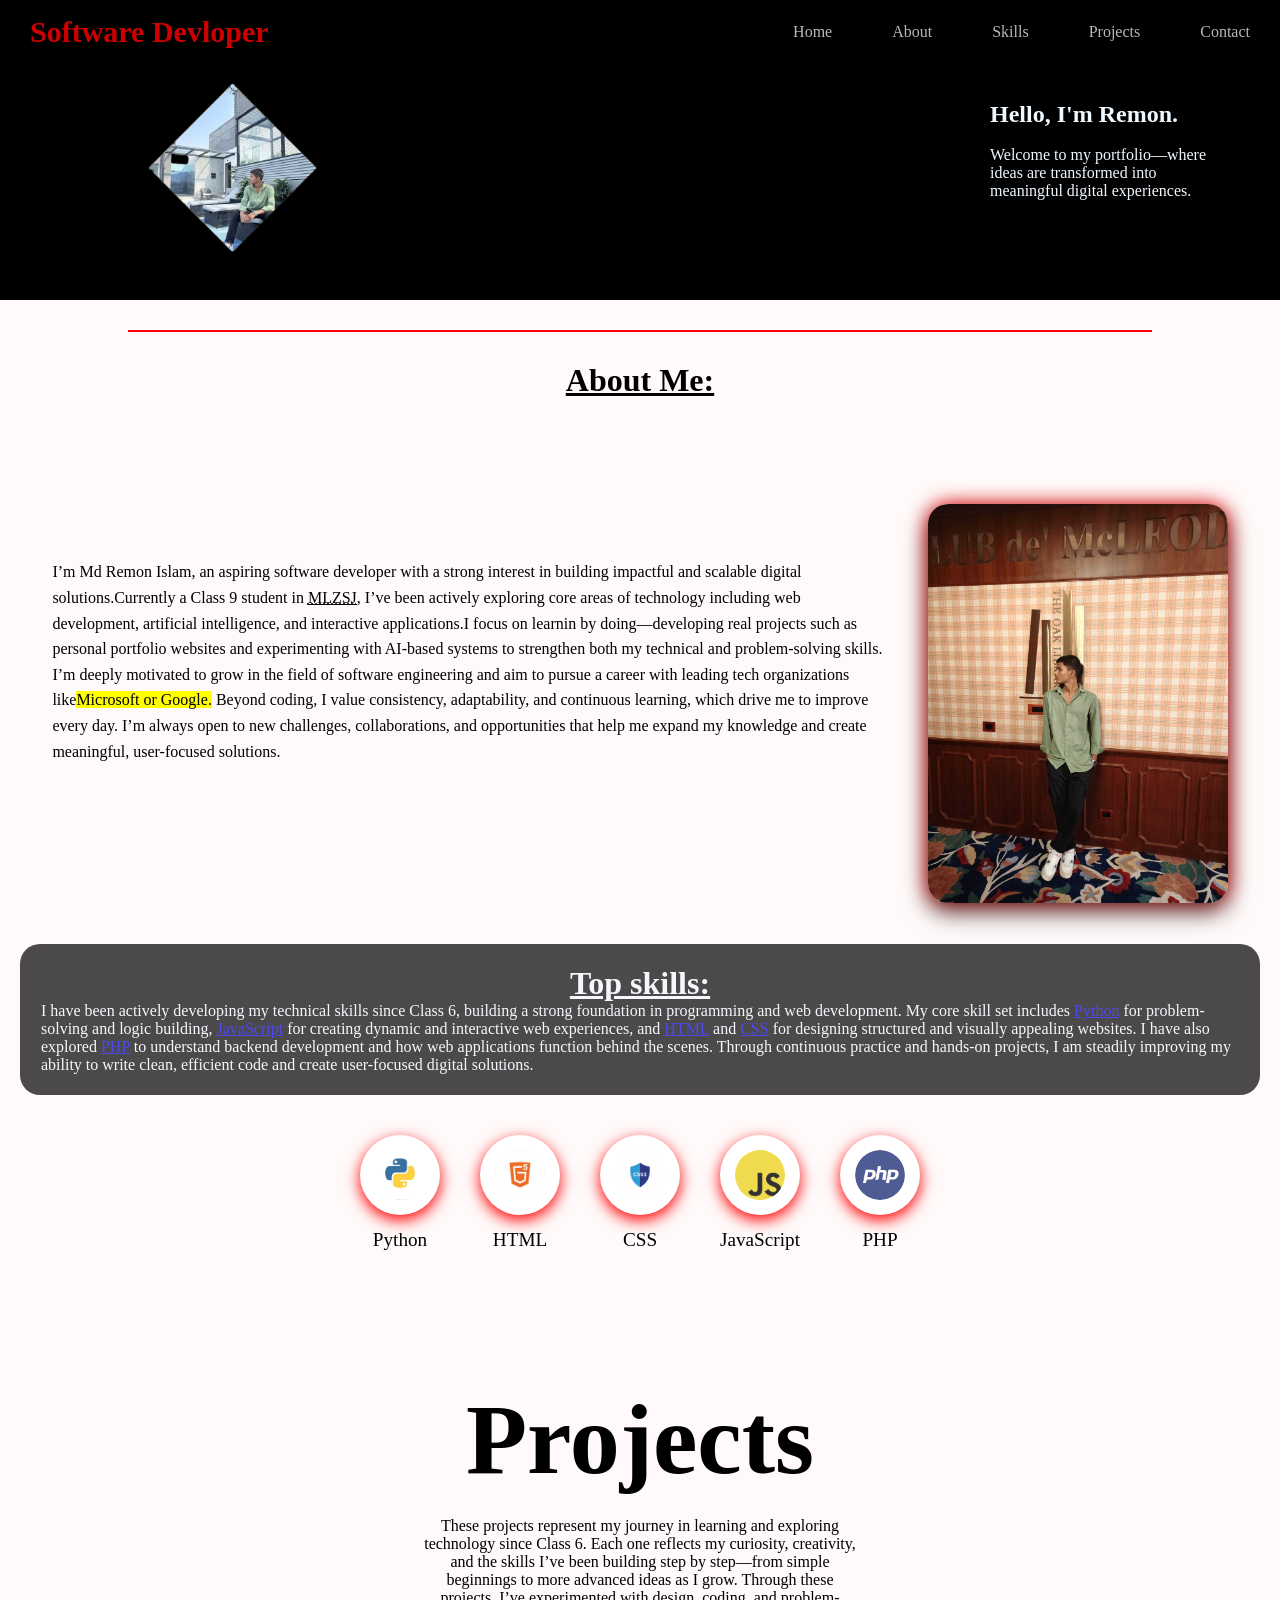
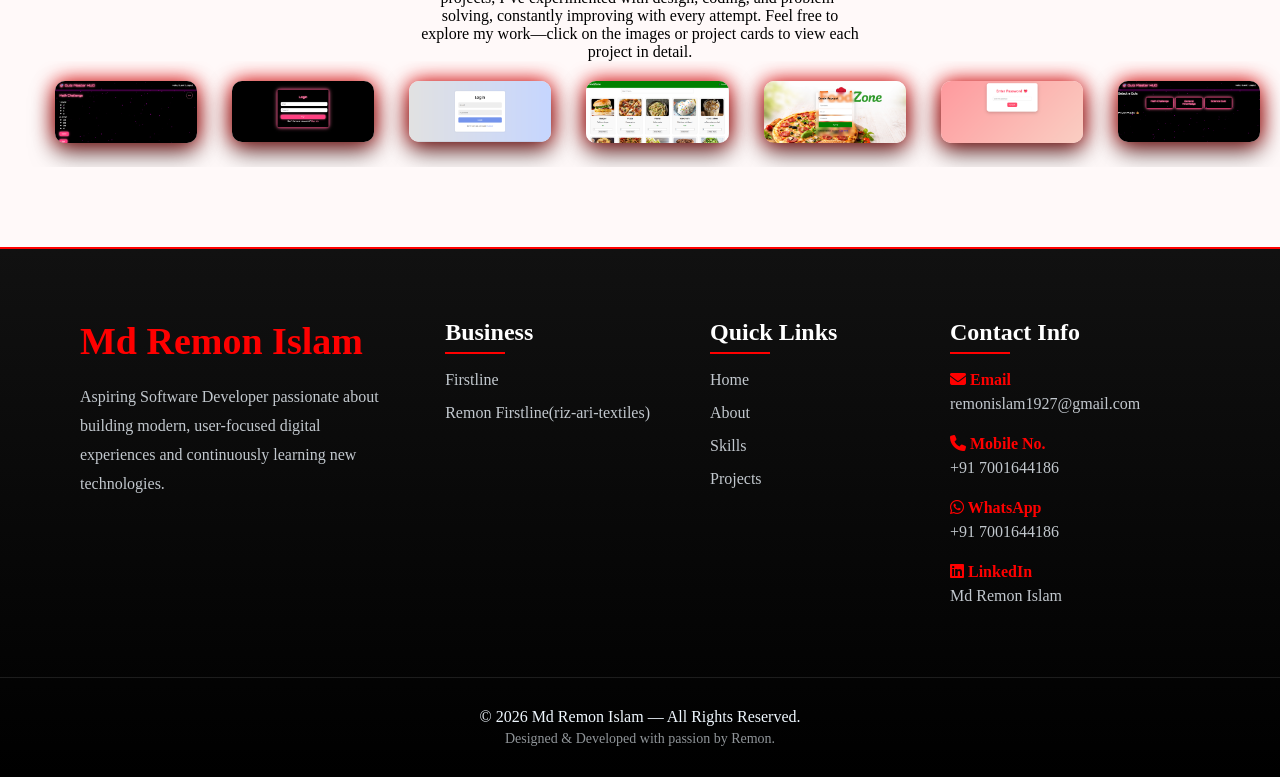
==== index.html @ 9fb5bbf2 "Update index.html" ====
<!DOCTYPE html>
<html lang="en">
<head>
    <meta charset="UTF-8">
    <meta name="viewport" content="width=device-width, initial-scale=1.0">

    <!-- SEO META TAGS -->
    <meta
        name="description"
        content="Md Remon Islam portfolio website showcasing web development skills, projects, creativity, business portfolio, and modern website designs."
    >
    <meta
        name="keywords"
        content="Md Remon Islam, portfolio website, web developer, business portfolio, HTML CSS JavaScript, modern website design"
    >
    <meta name="author" content="Md Remon Islam">
    <meta name="robots" content="index, follow">

    <!-- WEBSITE TITLE -->
    <title>Md Remon Islam | Portfolio</title>

    <!-- FAVICON -->
    <link rel="icon" type="image/png" href="app_icon.png">
    <link rel="apple-touch-icon" href="app_icon.png">

    <!-- OPEN GRAPH META -->
    <meta property="og:title" content="Md Remon Islam | Portfolio">
    <meta property="og:description" content="Explore the official portfolio website of Md Remon Islam.">
    <meta property="og:image" content="https://remonislam1927-art.github.io/portfolio-website/app_icon.png">
    <meta property="og:url" content="https://remonislam1927-art.github.io/portfolio-website/">
    <meta property="og:type" content="website">

    <!-- TWITTER META -->
    <meta name="twitter:card" content="summary_large_image">
    <meta name="twitter:title" content="Md Remon Islam | Portfolio">
    <meta name="twitter:description" content="Explore the official portfolio website of Md Remon Islam.">
    <meta name="twitter:image" content="https://remonislam1927-art.github.io/portfolio-website/app_icon.png">

    <!-- FONT AWESOME FOR ICONS -->
    <link rel="stylesheet" href="https://cdnjs.cloudflare.com/ajax/libs/font-awesome/6.4.2/css/all.min.css">

    <!-- CSS FILE -->
    <link rel="stylesheet" href="style.css">

</head>
<body>
    <nav class="navbar">
    <div class="logo" style="font-family:Brush Script MT;" id="Home">Software Devloper</div>
    <ul class="nav-links">
        <li><a href="index.html">Home</a></li>
        <li><a href="#About">About</a></li>
        <li><a href="#Top-skills">Skills</a></li>
        <li><a href="#Projects">Projects</a></li>
        <li><a href="#Contact Me">Contact</a></li>
    </ul>
    </nav>
<div class="Head-section">
    <div class="profile">
         <img src="Nav.png" alt="Remon profile" class="profile">
    </div>
    <section class="hero">
        <h1>
            Hello, I'm Remon.
        </h1>
        <br>
        <p>
            Welcome to my portfolio—where ideas are transformed into meaningful digital experiences.
        </p>
    </section>

    </div>
    <hr>
<div class="about-section">
    <div class="About">
        <h1 id="About">About Me:</h1>

        <div class="content">
            <p>
                        I’m Md Remon Islam, an aspiring software developer
        with a strong interest in building impactful and
        scalable digital solutions.Currently a Class 9 student in <abbr title="Mount Litera Zee School Jangipur"><a href="https://www.mountliterajangipur.com/" target="_blank">MLZSJ</a></abbr>,
        I’ve been actively exploring core areas of technology            
        including web development, artificial intelligence,
        and interactive applications.I focus on learnin
        by doing—developing real projects such as personal
        portfolio websites and experimenting with AI-based
        systems to strengthen both my technical and
        problem-solving skills.

        I’m deeply motivated to grow in the field of software
        engineering and aim to pursue a career with leading
        tech organizations like<mark>Microsoft or Google.</mark> Beyond
        coding, I value consistency, adaptability, and continuous
        learning, which drive me to improve every day. I’m always
        open to new challenges, collaborations, and opportunities
        that help me expand my knowledge and create meaningful,
        user-focused solutions.
            </p>

            <div class="Image">
                <img src="remonpic.jpeg" alt="Remon Image">
            </div>
        </div>
    </div>
</div>
<div class="top-skill" id="Top-skills">
    <div class="skills-menu">
        <div class="skills">
          <h1>Top skills:</h1>
                <p>
                    I have been actively developing my technical skills since Class 6, building a strong foundation in programming and web development. My core skill set includes <a href="https://developer.mozilla.org/en-US/docs/Glossary/Python" target="_blank">Python</a> for problem-solving and logic building, <a href="https://developer.mozilla.org/en-US/docs/Web/JavaScript" target="_blank">JavaScript</a> for creating dynamic and interactive web experiences, and <a href="https://developer.mozilla.org/en-US/docs/Web/HTML" target="_blank">HTML</a> and <a href="https://developer.mozilla.org/en-US/docs/Web/CSS" target="_blank">CSS</a> for designing structured and visually appealing websites. I have also explored <a href="https://developer.mozilla.org/en-US/docs/Glossary/PHP" target="_blank">PHP</a> to understand backend development and how web applications function behind the scenes. Through continuous practice and hands-on projects, I am steadily improving my ability to write clean, efficient code and create user-focused digital solutions.

                </p>
        </div>
    </div>
</div>

<div class="skills-container">
    <div class="skill">
        <img src="python.webp" alt="Python" class="Python">
        <p>Python</p>
    </div>

    <div class="skill">
        <img src="Whisk_ccb3606925a530a86664441a92482edcdr.jpeg" alt="HTML">
        <p>HTML</p>
    </div>

    <div class="skill">
        <img src="Whisk_7ca6f25787bbabab3d1425dd7968a696dr.jpeg" alt="CSS">
        <p>CSS</p>
    </div>

    <div class="skill">
        <img src="java.png" alt="JavaScript" class="JavaScript">
        <p>JavaScript</p>
    </div>

    <div class="skill">
        <img src="PHP.png" alt="PHP" class="PHP">
        <p>PHP</p>
    </div>
</div>

<div>
    <div class="project-section">
        <h1 id="Projects">Projects</h1>
            <P>
                    These projects represent my journey in learning and exploring technology since Class 6. Each one reflects my curiosity, creativity, and the skills I’ve been building step by step—from simple beginnings to more advanced ideas as I grow. Through these projects, I’ve experimented with design, coding, and problem-solving, constantly improving with every attempt.

Feel free to explore my work—click on the images or project cards to view each project in detail.
            </P>
    </div>
        <div class="project-images">
             <a href="quiz.html" target="_blank"><img src="Screenshot 2026-04-26 172250.png"alt="project-1"></a>
             <a href="loginq.html" target="_blank"><img src="Screenshot 2026-04-26 172333.png"alt="project-2"></a>
             <a href="loginl.html" target="_blank"><img src="Screenshot 2026-04-26 172406.png"alt="project-3"></a>
             <a href="foodweb.html" target="_blank"><img src="Screenshot 2026-04-26 172600.png"alt="project-4"></a>
             <a href="signupf.html" target="_blank"><img src="Screenshot 2026-04-26 172640.png"alt="project-5"></a>
             <a href="april.html" target="_blank"><img src="Screenshot 2026-04-26 172744.png"alt="project-6"></a>
             <a href="quiz.html" target="_blank"><img src="Screenshot 2026-04-26 172231.png"alt="project-7"></a>
        </div>
</div>
<div class="footer-section">
    <div class="footer-container">
        

        <div class="footer-brand">
            <h1>Md Remon Islam</h1>
            <p>
                Aspiring Software Developer passionate about building modern,
                user-focused digital experiences and continuously learning new technologies.
            </p>
        </div>
        <div class="footer-business">
    <h2>Business</h2>

    <ul>
        <li><a href="https://remonislam1927-art.github.io/Firstline/">Firstline</a></li>
        <li><a href="https://remonislam1927-art.github.io/rizari-textiles/">Remon Firstline(riz-ari-textiles)</a></li>
    </ul>
</div>
        <div class="footer-links">
            <h2>Quick Links</h2>
            <ul>
                <li><a href="index.html">Home</a></li>
                <li><a href="#About">About</a></li>
                <li><a href="#Top-skills">Skills</a></li>
                <li><a href="#Projects">Projects</a></li>
            </ul>
        </div>

        <div class="footer-contact" id="Contact Me">
            <h2>Contact Info</h2>

            <div class="contact-item">
                <h3><i class="fa-solid fa-envelope"></i> Email</h3>
                <a href="mailto:remonislam1927@gmail.com">
                    remonislam1927@gmail.com
                </a>
            </div>

            <div class="contact-item">
                <h3><i class="fa-solid fa-phone"></i> Mobile No.</h3>
                <a href="tel:+917001644186">
                    +91 7001644186
                </a>
            </div>

            <div class="contact-item">
                <h3><i class="fa-brands fa-whatsapp"></i> WhatsApp</h3>
                <a href="https://wa.me/917001644186" target="_blank">
                    +91 7001644186
                </a>
            </div>

            <div class="contact-item">
                <h3><i class="fa-brands fa-linkedin"></i> LinkedIn</h3>
                <a href="https://www.linkedin.com/in/remon-islam-879a49422" target="_blank">
                    Md Remon Islam
                </a>
            </div>
            
        </div>

    </div>
    

    <div class="footer-bottom">
        <p>
            © 2026 Md Remon Islam — All Rights Reserved.
        </p>

        <p class="footer-note">
            Designed & Developed with passion by Remon.
        </p>
    </div>
</div>

<script id="smoothjs01">

window.addEventListener("load", () => {
    document.body.style.opacity = "1";
});

document.body.style.opacity = "0";
document.body.style.transition = "opacity 1s ease";


const revealElements = document.querySelectorAll(
    ".hero, .About, .skills-menu, .project-section, .project-images, .contact-section"
);

const observer = new IntersectionObserver((entries) => {
    entries.forEach(entry => {
        if (entry.isIntersecting) {
            entry.target.style.opacity = "1";
            entry.target.style.transform = "translateY(0)";
        }
    });
}, {
    threshold: 0.2
});

revealElements.forEach(el => {
    el.style.opacity = "0";
    el.style.transform = "translateY(50px)";
    el.style.transition = "all 0.8s ease";
    observer.observe(el);
});


const navbar = document.querySelector(".navbar");

window.addEventListener("scroll", () => {
    if (window.scrollY > 50) {
        navbar.style.background = "rgba(0,0,0,0.6)";
        navbar.style.backdropFilter = "blur(20px)";
    } else {
        navbar.style.background = "rgba(0,0,0,0.1)";
        navbar.style.backdropFilter = "blur(50px)";
    }
});


const images = document.querySelectorAll(".project-images img");

images.forEach(img => {
    img.addEventListener("mouseenter", () => {
        img.style.transform = "scale(1.08)";
    });

    img.addEventListener("mouseleave", () => {
        img.style.transform = "scale(1)";
    });
});


const sections = document.querySelectorAll("section, .About, .project-section, .contact-section");
const navLinks = document.querySelectorAll(".nav-links a");

window.addEventListener("scroll", () => {
    let current = "";

    sections.forEach(sec => {
        const sectionTop = sec.offsetTop - 100;
        if (scrollY >= sectionTop) {
            current = sec.getAttribute("id");
        }
    });

    navLinks.forEach(link => {
        link.style.color = "white";
        if (link.getAttribute("href").includes(current)) {
            link.style.color = "red";
        }
    });
});

</script>

</body>
</html>
---- style.css ----
html {
  scroll-behavior: smooth;
}

body {
  background-color: rgb(255, 249, 249);
  scroll-behavior: smooth;
  overflow-x: hidden;
}

* {
  margin: 0;
  padding: 0;
  box-sizing: border-box;
}

/* ================= HEADER ================= */

.Head-section {
  background-color: black;
  min-height: 300px; /* replaced cap */
  display: flex;
  align-items: center;
  justify-content: space-between;
  flex-wrap: wrap;
}

.hero {
  color: aliceblue;
  width: 350px;
  padding: 60px;
}

.profile {
  width: 450px;
  padding-top: 20px;
}

/* ================= NAVBAR ================= */

.navbar {
  display: flex;
  justify-content: space-between;
  align-items: center;
  padding: 15px 30px;
  color: rgb(255, 0, 0);
  position: fixed;
  top: 0;
  width: 100%;
  z-index: 1000;
  opacity: 0.8;
  backdrop-filter: blur(50px);
  -webkit-backdrop-filter: blur(50px);
  background: rgba(0, 0, 0, 0.1);
}

.logo {
  font-size: 30px;
  font-weight: bold;
}

.nav-links {
  display: flex;
  list-style: none;
  gap: 60px;
  align-items: center;
}

.nav-links a {
  color: white;
  text-decoration: none;
  position: relative;
}

/* ================= CONTENT ================= */

.content {
  display: flex;
  align-items: center;
  justify-content: space-between;
  gap: 40px;
}

.About h1 {
  text-align: center;
  text-decoration: underline;
}

.About p {
  line-height: 1.6;
  padding-left: 50px;
}

/* ================= IMAGE ================= */

.Image {
  padding-top: 100px;
  padding-right: 50px;
  padding-bottom: 20px;
}

.Image img {
  width: 300px;
  border-radius: 20px;
  box-shadow: 
    0 10px 25px rgba(0,0,0,0.6),
    0 0 20px rgb(255, 0, 0);
  transition: 0.3s;
}

.Image img:hover {
  transform: scale(1.05);
}

/* ================= SKILLS ================= */

.top-skill {
  background-color: black;
  opacity: 0.7;
  border-radius: 20px;
  margin: 20px;
}

.skills-menu {
  color: aliceblue;
  display: flex;
  padding: 20px;
}

.skills-container {
  display: flex;
  justify-content: center;
  flex-wrap: wrap;
  gap: 40px;
  margin-top: 40px;
}

.skill {
  text-align: center;
  cursor: pointer;
}

.skill img {
  width: 80px;
  height: 80px;
  border-radius: 50%;
  padding: 15px;
  background: white;
  box-shadow: 0 5px 15px red;
}

.skill p {
  margin-top: 10px;
}

/* ================= PROJECT ================= */

.project-section h1 {
  text-align: center;
  padding-top: 20px;
  font-family: Brush Script MT;
  font-size: 100px;
}

.project-section p {
  width: 500px;
  margin: auto;
  text-align: center;
}

.project-images {
  display: flex;
  overflow-x: auto;
  gap: 35px;
  padding: 20px;
}

.project-images img {
  width: 400px;
  border-radius: 10px;
  box-shadow: 
    0 10px 25px rgba(0,0,0,0.6),
    0 0 20px red;
}

/* ================= CONTACT ================= */

.contact-section {
  background-color: black;
  height: 450px;
  color: aliceblue;
}

.contact-section h1 {
  text-align: center;
  font-size: 45px;
}

.contact-section p {
  padding-left: 50px;
  width: 400px;
}

.main-contact {
  display: grid;
  grid-template-columns: auto auto;
  justify-content: end;
  gap: 10px;
  padding: 60px 50px 0 0;
}

.rights {
  display: flex;
  justify-content: flex-end;
  padding-right: 100px;
  color: red;
}

/* ================= RESPONSIVE ================= */

/* TABLET */
@media (max-width: 1024px) {

  .Head-section {
    flex-direction: column;
    text-align: center;
  }

  .hero, .profile {
    width: 80%;
    padding: 20px;
  }

  .content {
    flex-direction: column;
    text-align: center;
  }

  .Image {
    padding: 20px 0;
  }

  .Image img {
    width: 80%;
    max-width: 320px;
  }

  .nav-links {
    flex-wrap: wrap;
    justify-content: center;
    gap: 20px;
  }

  .project-section h1 {
    font-size: 50px;
  }

  .project-images img {
    width: 250px;
  }

  .main-contact {
    grid-template-columns: 1fr;
    text-align: center;
    justify-content: center;
  }

  .rights {
    justify-content: center;
    padding: 20px 0;
  }
}

/* MOBILE */
@media (max-width: 600px) {

  .navbar {
    flex-direction: column;
    gap: 10px;
  }

  .hero, .profile {
    width: 95%;
  }

  .About p {
    padding: 10px;
    font-size: 13px;
  }

  .project-section h1 {
    font-size: 32px;
  }

  .project-section p {
    width: 95%;
  }

  .project-images img {
    width: 200px;
  }

  .contact-section {
    height: auto;
    padding: 20px 0;
  }

  .main-contact {
    grid-template-columns: 1fr;
    padding: 20px;
  }

  .rights {
    justify-content: center;
    padding: 10px;
  }
}

.navbar {
    display: flex;
    justify-content: space-between;
    align-items: center;
    padding: 15px 30px;
    background: black;
    color: rgb(255, 0, 0);
    position: fixed;
    top: 0;
    left: 0;
    width: 100%;
    z-index: 1000;
    opacity: 0.8;
    backdrop-filter: blur(50px);
    -webkit-backdrop-filter: blur(50px);
    background: rgba(0, 0, 0, 0.1);
}

.logo {
    font-size: 30px;
    font-weight: bold;
}

.nav-links {
    display: flex;
    list-style: none;
    gap: 20px;
    list-style: none;
    display: flex;
    gap: 60px;
    align-items: center;
    justify-content: space-between;
    opacity: 0.9;
}

.nav-links a {
    color: rgb(255, 255, 255);
    text-decoration: none;
    position: relative;
}

hr {
    width: 80%;
    margin: 30px auto;
    border: none;
    height: 2px;
    background-color: #ff0000;
}
.content {
    display: flex;
    align-items: center;
    justify-content: space-between;
    gap: 40px;
}

.content p {
    flex: 1;
}

.Image img {
    width: 300px;
    height: auto;
    display: block;
    margin: 0;
    border-radius: 20px;
    box-shadow: 
        0 10px 25px rgba(0,0,0,0.6),   
        0 0 20px rgb(255, 0, 0);
    -webkit-user-drag: none;
    transition: transform 0.3s ease;
}

.Image img:hover {
    transform: scale(1.05);
}

.About h1 {
    margin-bottom: 0;
    text-decoration: underline;
    text-align: center;
}

.About p {
    margin-top: 0;
    line-height: 1.6;
    padding-left: 5cap;
}
.Image{
    padding-top: 10cap;
    padding-right: 5cap;
    padding-bottom: 2cap;
}
.top-skill{
    background-color: black;
    opacity: 0.7;
    border-radius: 20px;
    margin: 20px;
}
.skills-menu{
    color: aliceblue;
    width: auto;
    display: flex;
    padding: 2cap;
}
.skills h1{
    text-align: center;
    text-decoration: underline;
    font-weight: 500px;
}
.project-section h1{
    text-align: center;
    padding-top: 2cap;
    padding-bottom: 20px;
    font-family: Brush Script MT;
    font-size: 100px;
}
.project-section p {
    width: 440px;
    text-align: center;
    margin: 0 auto;
}
.project-images {
    display: flex;
    overflow-x: auto; 
    gap: 35px;
    padding: 20px;
    scroll-behavior: smooth;
    justify-content: flex-start;
    scroll-snap-type: x mandatory;
    -webkit-overflow-scrolling: touch;
}

.project-images::-webkit-scrollbar {
    display: none;
}

.project-images img {
    width: 400px;
    flex-shrink: 0;      
    border-radius: 10px;
    scroll-snap-align: center;
    user-select: none;
    -webkit-user-drag: none;
    transition: transform 0.3s ease;
    box-shadow: 
        0 10px 25px rgba(0,0,0,0.6),   
         0 0 20px rgb(255, 0, 0);
}

.project-images img:hover {
    transform: scale(1.05);
}

.project-images::before {
    content: "";
}

.contact-section{
    padding-top: 5cap;
    background-color: black;
    height: 450px;
    width: 100%;
    margin: 0;
    color: aliceblue;
}

.contact-section h1{
    text-align: center;
    font-size: 45px;
    text-decoration: underline;
}

.contact-section p{
    text-align: left;
    padding-left: 5cap;
    width: 400px;
}

.contact-section h4{
    padding-left: 5cap;
}

.main-contact {
    display: grid;
    grid-template-columns: auto auto;
    justify-content: end;
    column-gap: 20px;
    row-gap: 10px;
    padding-right: 5cap;
    padding-top: 6cap;
}

.main-contact h2 {
    margin: 0;
}

.main-contact a {
    color: rgb(255, 0, 0);
    text-decoration: none;
}
.head1,
.head2 {
    padding-right: 0;
    margin: 0;
}
.rights{
    color: #ff0000;
    display: flex;
    justify-content: flex-end;
    padding-right: 10cap;
}
.content a{
    color: rgb(0, 0, 0);
}

.nav-links a::after {
  content: "";
  position: absolute;
  width: 0%;
  height: 2px;
  background: rgb(255, 0, 0);
  left: 0;
  bottom: 0;
  transition: width 0.3s ease;
}

.nav-links a:hover::after {
  width: 100%;
}

.skills-container {
    display: flex;
    justify-content: center;
    align-items: center;
    flex-wrap: wrap;
    gap: 40px;
    margin-top: 40px;
}

.skill {
    text-align: center;
    cursor: pointer;
    transition: all 0.3s ease;
}

.skill img {
    width: 80px;
    height: 80px;
    border-radius: 50%;
    object-fit: cover;
    padding: 15px;
    background: #ffffff;
    box-shadow: 0 5px 15px rgb(255, 0, 0);
    transition: all 0.3s ease;
}

.skill p {
    margin-top: 10px;
    font-size: 14px;
    color: #000000;
    font-weight: 500;
    transition: all 0.3s ease;
    font-size: larger;
}

.skill:hover {
    transform: translateY(-10px);
}

.skill:hover img {
    transform: scale(1.2);
    background: #000000;
    box-shadow: 0 10px 25px rgb(0, 123, 255);
}

.skill:hover p {
    color:  rgb(0, 123, 255);
}
/* ================= FOOTER ================= */

.footer-section{
    background: linear-gradient(to top, #000000, #111111);
    color: aliceblue;
    width: 100%;
    padding-top: 70px;
    margin-top: 80px;
    border-top: 2px solid rgb(255, 0, 0);
}

.footer-container{
    display: flex;
    justify-content: space-between;
    align-items: flex-start;
    gap: 60px;
    padding: 0 80px 50px;
    flex-wrap: wrap;
}

.footer-brand{
    flex: 1;
    min-width: 260px;
}

.footer-brand h1{
    font-size: 38px;
    color: rgb(255, 0, 0);
    margin-bottom: 20px;
    font-family: Brush Script MT;
}

.footer-brand p{
    line-height: 1.8;
    color: rgba(240, 248, 255, 0.8);
    max-width: 400px;
}

.footer-links{
    min-width: 180px;
}

.footer-links h2{
    font-size: 24px;
    margin-bottom: 25px;
    color: white;
    position: relative;
}

.footer-links h2::after{
    content: "";
    position: absolute;
    left: 0;
    bottom: -8px;
    width: 60px;
    height: 2px;
    background: red;
}

.footer-links ul{
    list-style: none;
}

.footer-links ul li{
    margin-bottom: 15px;
}

.footer-links ul li a{
    text-decoration: none;
    color: rgba(240, 248, 255, 0.8);
    transition: 0.3s ease;
    position: relative;
}

.footer-links ul li a:hover{
    color: red;
    padding-left: 8px;
}

.footer-contact{
    min-width: 250px;
}

.footer-contact h2{
    font-size: 24px;
    margin-bottom: 25px;
    color: white;
    position: relative;
}

.footer-contact h2::after{
    content: "";
    position: absolute;
    left: 0;
    bottom: -8px;
    width: 60px;
    height: 2px;
    background: red;
}

.contact-item{
    margin-bottom: 22px;
}

.contact-item h3{
    font-size: 16px;
    margin-bottom: 6px;
    color: rgb(255, 0, 0);
}

.contact-item a{
    text-decoration: none;
    color: rgba(240, 248, 255, 0.8);
    transition: 0.3s ease;
}

.contact-item a:hover{
    color: red;
}

.contact-item p{
    color: rgba(240, 248, 255, 0.8);
}

.footer-bottom{
    border-top: 1px solid rgba(255,255,255,0.1);
    text-align: center;
    padding: 25px 20px;
}

.footer-bottom p{
    margin: 5px 0;
}

.footer-note{
    color: rgba(240, 248, 255, 0.6);
    font-size: 14px;
}

/* ================= FOOTER RESPONSIVE ================= */

@media (max-width: 1024px){

    .footer-container{
        padding: 0 40px 40px;
        gap: 40px;
    }

    .footer-brand h1{
        font-size: 32px;
    }

}

@media (max-width: 768px){

    .footer-container{
        flex-direction: column;
        text-align: center;
        align-items: center;
        padding: 0 25px 40px;
    }

    .footer-brand p{
        max-width: 100%;
    }

    .footer-links h2::after,
    .footer-contact h2::after{
        left: 50%;
        transform: translateX(-50%);
    }

    .footer-links ul li a:hover{
        padding-left: 0;
    }

}

@media (max-width: 480px){

    .footer-section{
        padding-top: 50px;
    }

    .footer-brand h1{
        font-size: 28px;
    }

    .footer-links h2,
    .footer-contact h2{
        font-size: 22px;
    }

    .footer-bottom{
        font-size: 13px;
    }

}
/* ================= FOOTER BUSINESS ================= */

.footer-business{
    min-width: 200px;
}

.footer-business h2{
    font-size: 24px;
    margin-bottom: 25px;
    color: white;
    position: relative;
}

.footer-business h2::after{
    content: "";
    position: absolute;
    left: 0;
    bottom: -8px;
    width: 60px;
    height: 2px;
    background: red;
}

.footer-business ul{
    list-style: none;
}

.footer-business ul li{
    margin-bottom: 15px;
}

.footer-business ul li a{
    text-decoration: none;
    color: rgba(240, 248, 255, 0.8);
    transition: 0.3s ease;
}

.footer-business ul li a:hover{
    color: red;
    padding-left: 8px;
}

/* MOBILE */

@media (max-width: 768px){

    .footer-business h2::after{
        left: 50%;
        transform: translateX(-50%);
    }

    .footer-business ul li a:hover{
        padding-left: 0;
    }

}
/* ================= EXTRA RESPONSIVE FIXES ================= */

/* Prevent all horizontal overflow */
html, body{
    overflow-x: hidden;
    width: 100%;
}

/* Better image responsiveness */
img{
    max-width: 100%;
    height: auto;
}

/* Hero section improvements */
@media (max-width: 768px){

    .Head-section{
        padding-top: 100px;
        justify-content: center;
    }

    .hero{
        width: 100%;
        text-align: center;
        padding: 20px;
    }

    .hero h1{
        font-size: 32px;
    }

    .hero p{
        font-size: 15px;
        line-height: 1.7;
    }

    .profile{
        width: 100%;
        display: flex;
        justify-content: center;
    }

    .profile img{
        width: 260px;
    }

}

/* Navbar mobile optimization */
@media (max-width: 768px){

    .navbar{
        padding: 12px 15px;
    }

    .logo{
        font-size: 24px;
        text-align: center;
    }

    .nav-links{
        gap: 15px;
        flex-wrap: wrap;
        justify-content: center;
    }

    .nav-links a{
        font-size: 14px;
    }

}

/* About section mobile */
@media (max-width: 768px){

    .content{
        flex-direction: column;
        padding: 10px;
    }

    .About p{
        padding: 15px;
        text-align: center;
        font-size: 14px;
    }

    .Image{
        padding: 20px 0;
    }

}

/* Skills responsive */
@media (max-width: 768px){

    .skills-container{
        gap: 25px;
        padding: 0 15px;
    }

    .skill img{
        width: 70px;
        height: 70px;
    }

    .skill p{
        font-size: 15px;
    }

}

/* Project section responsive */
@media (max-width: 768px){

    .project-section h1{
        font-size: 55px;
    }

    .project-section p{
        width: 90%;
        font-size: 14px;
        line-height: 1.7;
    }

    .project-images{
        gap: 20px;
        padding: 15px;
    }

    .project-images img{
        width: 280px;
    }

}

/* Small phone optimization */
@media (max-width: 480px){

    .project-section h1{
        font-size: 42px;
    }

    .project-images img{
        width: 240px;
    }

    .skill img{
        width: 60px;
        height: 60px;
    }

    .skill p{
        font-size: 13px;
    }

}

/* Contact section responsive */
@media (max-width: 768px){

    .contact-section{
        height: auto;
        padding: 50px 20px;
    }

    .contact-section p{
        width: 100%;
        padding-left: 0;
        text-align: center;
        margin-top: 15px;
    }

    .contact-section h4{
        padding-left: 0;
        text-align: center;
        margin-top: 25px;
    }

    .main-contact{
        justify-content: center;
        text-align: center;
        padding: 30px 0;
    }

    .rights{
        justify-content: center;
        text-align: center;
        padding: 20px 10px;
    }

}

/* Footer smoother mobile layout */
@media (max-width: 768px){

    .footer-container{
        gap: 50px;
    }

    .footer-brand,
    .footer-links,
    .footer-business,
    .footer-contact{
        width: 100%;
    }

    .footer-brand p{
        margin: auto;
    }

}

/* Ultra small devices */
@media (max-width: 360px){

    .logo{
        font-size: 20px;
    }

    .hero h1{
        font-size: 26px;
    }

    .project-images img{
        width: 210px;
    }

    .footer-brand h1{
        font-size: 24px;
    }

}
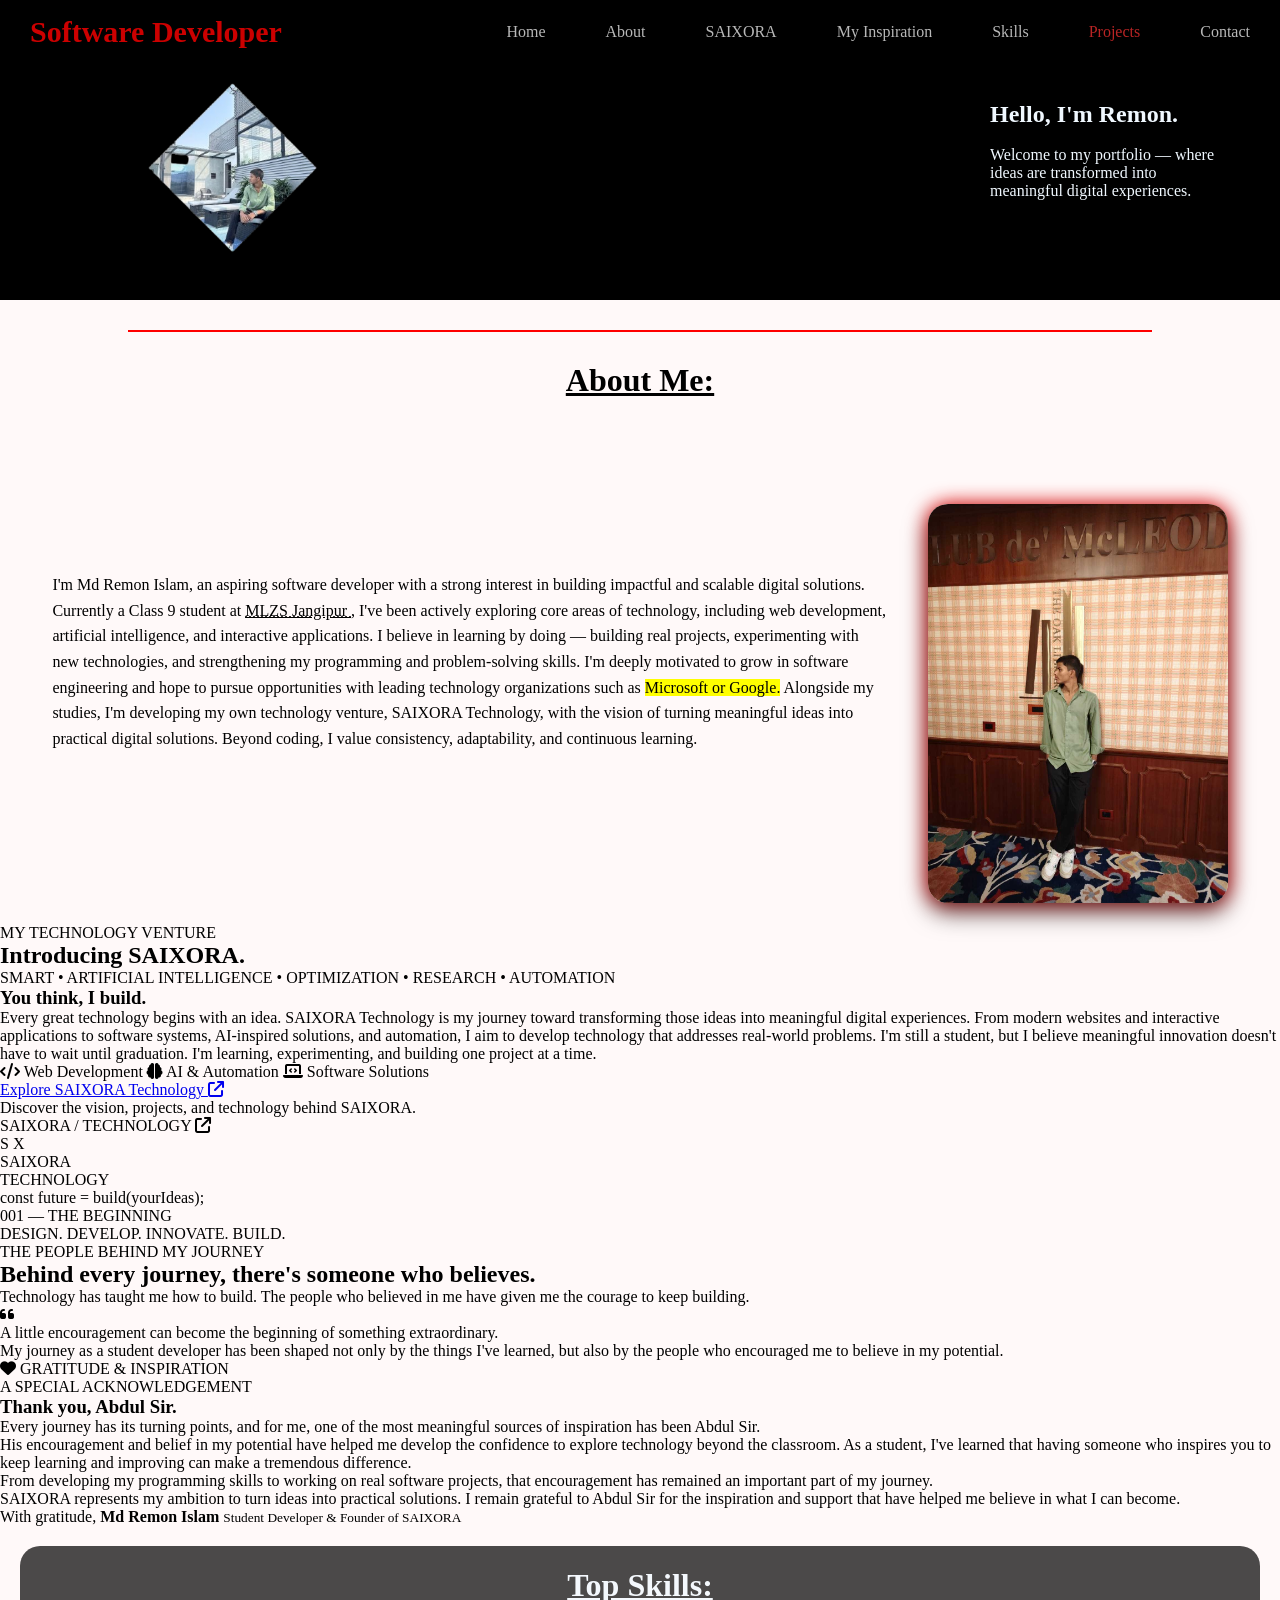
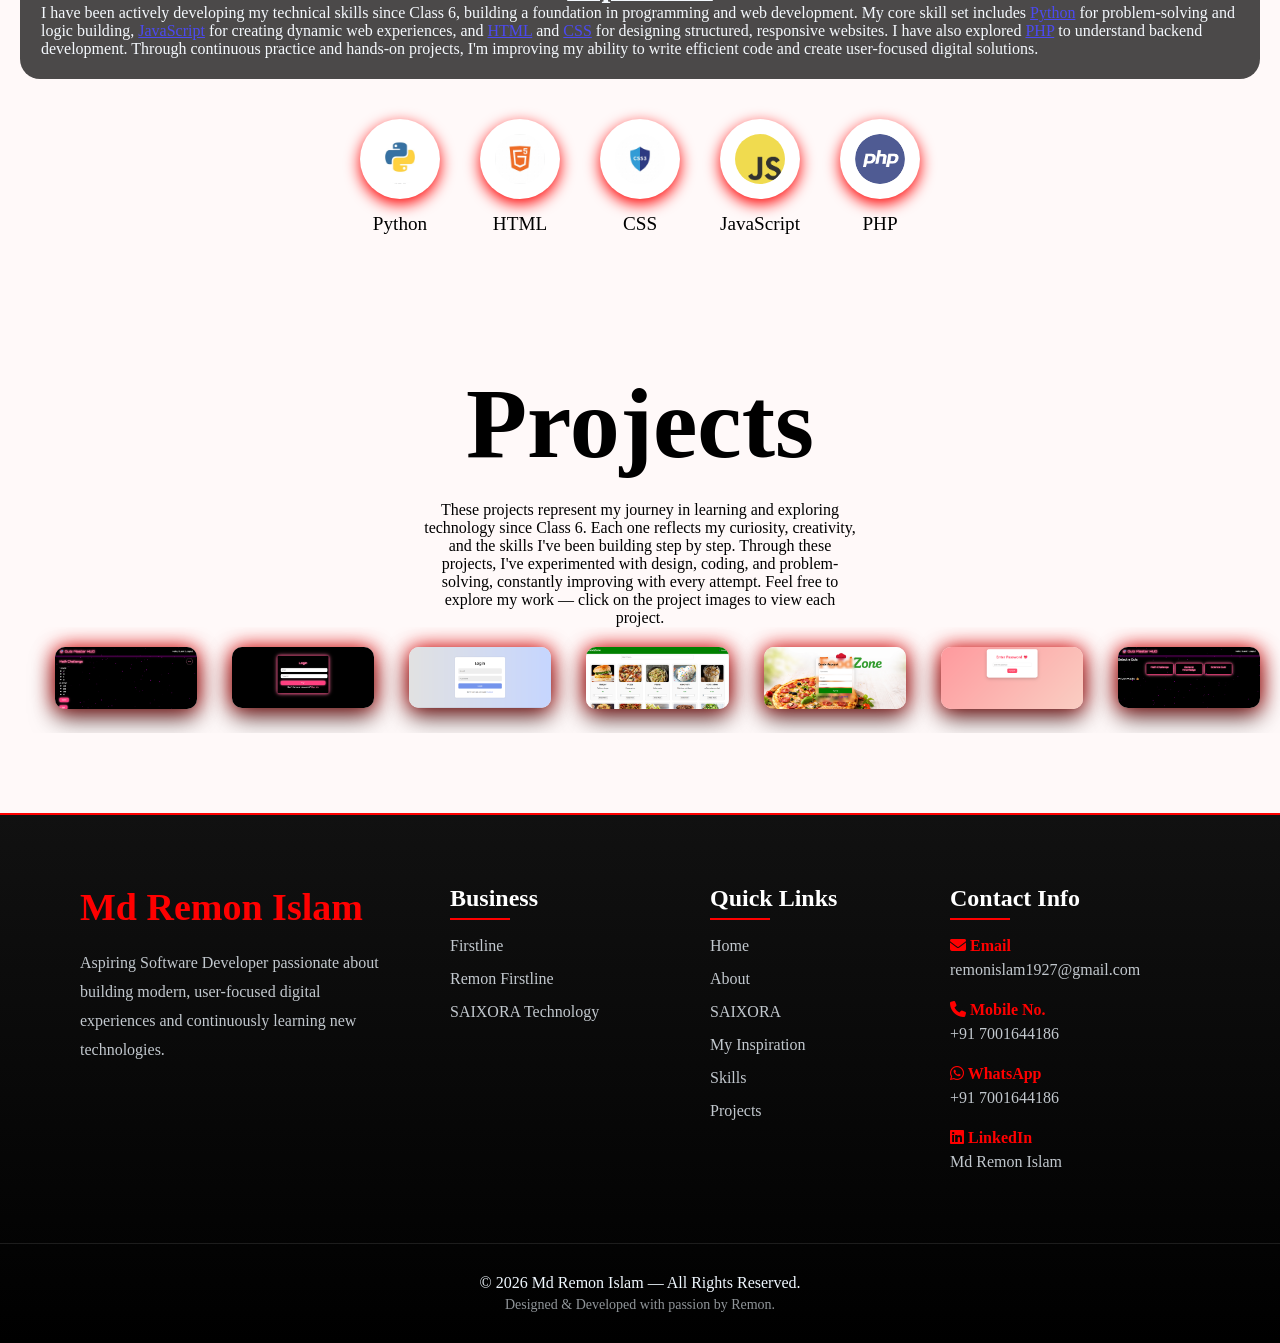
==== commit acc52b5c: "Update print statement from 'Hello' to 'Goodbye'" ====
--- a/index.html
+++ b/index.html
@@ -1,323 +1,1057 @@
+
 <!DOCTYPE html>
 <html lang="en">
+
 <head>
     <meta charset="UTF-8">
     <meta name="viewport" content="width=device-width, initial-scale=1.0">
 
-    <!-- SEO META TAGS -->
-    <meta
-        name="description"
-        content="Md Remon Islam portfolio website showcasing web development skills, projects, creativity, business portfolio, and modern website designs."
-    >
-    <meta
-        name="keywords"
-        content="Md Remon Islam, portfolio website, web developer, business portfolio, HTML CSS JavaScript, modern website design"
-    >
+    <!-- SEO -->
+    <meta name="description"
+        content="Explore the portfolio of Md Remon Islam, a student software developer and founder of SAIXORA Technology. Discover web development, software projects, and digital solutions.">
+
+    <meta name="keywords"
+        content="Md Remon Islam, Remon Developer, SAIXORA Technology, Software Developer, Web Development, Portfolio, Secure Nova">
+
     <meta name="author" content="Md Remon Islam">
     <meta name="robots" content="index, follow">
 
-    <!-- WEBSITE TITLE -->
-    <title>Md Remon Islam | Portfolio</title>
-
-    <!-- FAVICON -->
+    <title>Md Remon Islam | Software Developer & SAIXORA Founder</title>
+
+    <!-- Favicon -->
     <link rel="icon" type="image/png" href="app_icon.png">
     <link rel="apple-touch-icon" href="app_icon.png">
 
-    <!-- OPEN GRAPH META -->
+    <!-- Open Graph -->
     <meta property="og:title" content="Md Remon Islam | Portfolio">
-    <meta property="og:description" content="Explore the official portfolio website of Md Remon Islam.">
-    <meta property="og:image" content="https://remonislam1927-art.github.io/portfolio-website/app_icon.png">
-    <meta property="og:url" content="https://remonislam1927-art.github.io/portfolio-website/">
+
+    <meta property="og:description"
+        content="Student developer and founder of SAIXORA Technology. You think, I build.">
+
+    <meta property="og:image"
+        content="https://remonislam1927-art.github.io/portfolio-website/app_icon.png">
+
+    <meta property="og:url"
+        content="https://remonislam1927-art.github.io/portfolio-website/">
+
     <meta property="og:type" content="website">
 
-    <!-- TWITTER META -->
+    <!-- Twitter -->
     <meta name="twitter:card" content="summary_large_image">
-    <meta name="twitter:title" content="Md Remon Islam | Portfolio">
-    <meta name="twitter:description" content="Explore the official portfolio website of Md Remon Islam.">
-    <meta name="twitter:image" content="https://remonislam1927-art.github.io/portfolio-website/app_icon.png">
-
-    <!-- FONT AWESOME FOR ICONS -->
-    <link rel="stylesheet" href="https://cdnjs.cloudflare.com/ajax/libs/font-awesome/6.4.2/css/all.min.css">
-
-    <!-- CSS FILE -->
+
+    <meta name="twitter:title"
+        content="Md Remon Islam | Portfolio">
+
+    <meta name="twitter:description"
+        content="Explore my software projects and SAIXORA Technology.">
+
+    <meta name="twitter:image"
+        content="https://remonislam1927-art.github.io/portfolio-website/app_icon.png">
+
+    <!-- Icons -->
+    <link rel="stylesheet"
+        href="https://cdnjs.cloudflare.com/ajax/libs/font-awesome/6.4.2/css/all.min.css">
+
+    <!-- Existing CSS -->
     <link rel="stylesheet" href="style.css">
 
 </head>
+
 <body>
-    <nav class="navbar">
-    <div class="logo" style="font-family:Brush Script MT;" id="Home">Software Devloper</div>
-    <ul class="nav-links">
-        <li><a href="index.html">Home</a></li>
-        <li><a href="#About">About</a></li>
-        <li><a href="#Top-skills">Skills</a></li>
-        <li><a href="#Projects">Projects</a></li>
-        <li><a href="#Contact Me">Contact</a></li>
-    </ul>
+
+    <!-- =========================================
+         NAVIGATION
+    ========================================== -->
+
+    <nav class="navbar" aria-label="Main navigation">
+
+        <div class="logo" style="font-family: 'Brush Script MT', cursive;" id="Home">
+            Software Developer
+        </div>
+
+        <ul class="nav-links">
+
+            <li><a href="#Home">Home</a></li>
+
+            <li><a href="#About">About</a></li>
+
+            <li><a href="#Saixora">SAIXORA</a></li>
+
+            <li><a href="#Mentor">My Inspiration</a></li>
+
+            <li><a href="#Top-skills">Skills</a></li>
+
+            <li><a href="#Projects">Projects</a></li>
+
+            <li><a href="#Contact">Contact</a></li>
+
+        </ul>
+
     </nav>
-<div class="Head-section">
-    <div class="profile">
-         <img src="Nav.png" alt="Remon profile" class="profile">
+
+
+    <!-- =========================================
+         HERO SECTION
+    ========================================== -->
+
+    <div class="Head-section">
+
+        <div class="profile">
+
+            <img src="Nav.png"
+                alt="Md Remon Islam profile photograph"
+                class="profile">
+
+        </div>
+
+        <section class="hero">
+
+            <h1>Hello, I'm Remon.</h1>
+
+            <br>
+
+            <p>
+                Welcome to my portfolio — where ideas
+                are transformed into meaningful digital experiences.
+            </p>
+
+        </section>
+
     </div>
-    <section class="hero">
-        <h1>
-            Hello, I'm Remon.
-        </h1>
-        <br>
+
+    <hr>
+
+
+    <!-- =========================================
+         ABOUT ME
+    ========================================== -->
+
+    <div class="about-section">
+
+        <div class="About" id="About">
+
+            <h1>About Me:</h1>
+
+            <div class="content">
+
+                <p>
+
+                    I'm Md Remon Islam, an aspiring software developer
+                    with a strong interest in building impactful and
+                    scalable digital solutions.
+
+                    Currently a Class 9 student at
+
+                    <abbr title="Mount Litera Zee School, Jangipur">
+
+                        <a href="https://www.mountliterajangipur.com/"
+                            target="_blank"
+                            rel="noopener noreferrer">
+
+                            MLZS Jangipur
+
+                        </a>
+
+                    </abbr>,
+
+                    I've been actively exploring core areas of technology,
+                    including web development, artificial intelligence,
+                    and interactive applications.
+
+                    I believe in learning by doing — building real projects,
+                    experimenting with new technologies, and strengthening
+                    my programming and problem-solving skills.
+
+                    I'm deeply motivated to grow in software engineering
+                    and hope to pursue opportunities with leading
+                    technology organizations such as
+
+                    <mark>Microsoft or Google.</mark>
+
+                    Alongside my studies, I'm developing my own technology
+                    venture, SAIXORA Technology, with the vision of
+                    turning meaningful ideas into practical digital solutions.
+
+                    Beyond coding, I value consistency, adaptability,
+                    and continuous learning.
+
+                </p>
+
+                <div class="Image">
+
+                    <img src="remonpic.jpeg"
+                        alt="Md Remon Islam">
+
+                </div>
+
+            </div>
+
+        </div>
+
+    </div>
+
+
+    <!-- =========================================
+         NEW SECTION 1
+         SAIXORA TECHNOLOGY
+    ========================================== -->
+
+    <section class="saixora-section" id="Saixora">
+
+        <div class="saixora-ambient"></div>
+
+        <div class="saixora-inner">
+
+            <div class="saixora-content">
+
+                <div class="saixora-eyebrow">
+
+                    <span class="saixora-status-dot"></span>
+
+                    MY TECHNOLOGY VENTURE
+
+                </div>
+
+                <h2 class="saixora-heading">
+
+                    Introducing
+
+                    <span>SAIXORA.</span>
+
+                </h2>
+
+                <div class="saixora-fullform">
+
+                    SMART • ARTIFICIAL INTELLIGENCE • OPTIMIZATION
+                    • RESEARCH • AUTOMATION
+
+                </div>
+
+                <h3 class="saixora-tagline">
+
+                    You think,
+                    <span>I build.</span>
+
+                </h3>
+
+                <p class="saixora-description">
+
+                    Every great technology begins with an idea.
+
+                    SAIXORA Technology is my journey toward transforming
+                    those ideas into meaningful digital experiences.
+
+                    From modern websites and interactive applications
+                    to software systems, AI-inspired solutions,
+                    and automation, I aim to develop technology that
+                    addresses real-world problems.
+
+                    I'm still a student, but I believe meaningful
+                    innovation doesn't have to wait until graduation.
+
+                    I'm learning, experimenting, and building
+                    one project at a time.
+
+                </p>
+
+                <div class="saixora-capabilities">
+
+                    <span>
+                        <i class="fa-solid fa-code"></i>
+                        Web Development
+                    </span>
+
+                    <span>
+                        <i class="fa-solid fa-brain"></i>
+                        AI & Automation
+                    </span>
+
+                    <span>
+                        <i class="fa-solid fa-laptop-code"></i>
+                        Software Solutions
+                    </span>
+
+                </div>
+
+                <!--
+                    REPLACE THE URL BELOW WITH
+                    YOUR ACTUAL SAIXORA NETLIFY LINK
+                -->
+
+                <a href="https://YOUR-SAIXORA-SITE.netlify.app/"
+                    class="saixora-visit-btn"
+                    target="_blank"
+                    rel="noopener noreferrer">
+
+                    Explore SAIXORA Technology
+
+                    <i class="fa-solid fa-arrow-up-right-from-square"></i>
+
+                </a>
+
+                <p class="saixora-link-note">
+
+                    Discover the vision, projects, and technology
+                    behind SAIXORA.
+
+                </p>
+
+            </div>
+
+
+            <!-- RIGHT SIDE: COMPANY VISUAL -->
+
+            <div class="saixora-visual">
+
+                <div class="saixora-visual-top">
+
+                    <span class="saixora-visual-label">
+
+                        <span class="saixora-live-dot"></span>
+
+                        SAIXORA / TECHNOLOGY
+
+                    </span>
+
+                    <i class="fa-solid fa-arrow-up-right-from-square"></i>
+
+                </div>
+
+                <div class="saixora-brand-art">
+
+                    <div class="saixora-orbit orbit-one"></div>
+
+                    <div class="saixora-orbit orbit-two"></div>
+
+                    <div class="saixora-brand-mark">
+
+                        <span class="saixora-brand-s">S</span>
+
+                        <span class="saixora-brand-x">X</span>
+
+                    </div>
+
+                    <div class="saixora-brand-title">
+
+                        SAIXORA
+
+                    </div>
+
+                    <div class="saixora-brand-subtitle">
+
+                        TECHNOLOGY
+
+                    </div>
+
+                </div>
+
+                <div class="saixora-visual-bottom">
+
+                    <div class="saixora-code-text">
+
+                        <span class="saixora-code-red">const</span>
+                        future =
+
+                        <span class="saixora-code-white">
+                            build(yourIdeas);
+                        </span>
+
+                    </div>
+
+                    <span class="saixora-visual-version">
+
+                        001 — THE BEGINNING
+
+                    </span>
+
+                </div>
+
+            </div>
+
+        </div>
+
+        <div class="saixora-bottom-strip">
+
+            <span>DESIGN.</span>
+
+            <span>DEVELOP.</span>
+
+            <span>INNOVATE.</span>
+
+            <span>BUILD.</span>
+
+        </div>
+
+    </section>
+
+
+    <!-- =========================================
+         NEW SECTION 2
+         ABDUL SIR — MY INSPIRATION
+    ========================================== -->
+
+    <section class="mentor-section" id="Mentor">
+
+        <div class="mentor-container">
+
+            <div class="mentor-heading-area">
+
+                <div class="mentor-eyebrow">
+
+                    <span class="mentor-line"></span>
+
+                    THE PEOPLE BEHIND MY JOURNEY
+
+                </div>
+
+                <h2 class="mentor-title">
+
+                    Behind every journey,
+
+                    <span>there's someone who believes.</span>
+
+                </h2>
+
+                <p class="mentor-intro">
+
+                    Technology has taught me how to build.
+
+                    The people who believed in me have given me
+                    the courage to keep building.
+
+                </p>
+
+            </div>
+
+
+            <div class="mentor-content-grid">
+
+                <!-- LEFT: QUOTE -->
+
+                <div class="mentor-quote-card">
+
+                    <div class="mentor-quote-icon">
+
+                        <i class="fa-solid fa-quote-left"></i>
+
+                    </div>
+
+                    <blockquote>
+
+                        A little encouragement can become
+                        the beginning of something extraordinary.
+
+                    </blockquote>
+
+                    <div class="mentor-quote-divider"></div>
+
+                    <p>
+
+                        My journey as a student developer
+                        has been shaped not only by the things
+                        I've learned, but also by the people
+                        who encouraged me to believe in my potential.
+
+                    </p>
+
+                    <div class="mentor-quote-footer">
+
+                        <i class="fa-solid fa-heart"></i>
+
+                        GRATITUDE & INSPIRATION
+
+                    </div>
+
+                </div>
+
+
+                <!-- RIGHT: ABDUL SIR -->
+
+                <div class="mentor-story">
+
+                    <div class="mentor-story-label">
+
+                        A SPECIAL ACKNOWLEDGEMENT
+
+                    </div>
+
+                    <h3>
+
+                        Thank you,
+
+                        <span>Abdul Sir.</span>
+
+                    </h3>
+
+                    <p>
+
+                        Every journey has its turning points,
+                        and for me, one of the most meaningful
+                        sources of inspiration has been Abdul Sir.
+
+                    </p>
+
+                    <p>
+
+                        His encouragement and belief in my potential
+                        have helped me develop the confidence
+                        to explore technology beyond the classroom.
+
+                        As a student, I've learned that
+                        having someone who inspires you
+                        to keep learning and improving
+                        can make a tremendous difference.
+
+                    </p>
+
+                    <p>
+
+                        From developing my programming skills
+                        to working on real software projects,
+                        that encouragement has remained
+                        an important part of my journey.
+
+                    </p>
+
+                    <p>
+
+                        SAIXORA represents my ambition
+                        to turn ideas into practical solutions.
+
+                        I remain grateful to Abdul Sir
+                        for the inspiration and support
+                        that have helped me believe
+                        in what I can become.
+
+                    </p>
+
+                    <div class="mentor-signature">
+
+                        <span>With gratitude,</span>
+
+                        <strong>Md Remon Islam</strong>
+
+                        <small>
+                            Student Developer & Founder of SAIXORA
+                        </small>
+
+                    </div>
+
+                </div>
+
+            </div>
+
+        </div>
+
+    </section>
+
+
+    <!-- =========================================
+         SKILLS
+    ========================================== -->
+
+    <div class="top-skill" id="Top-skills">
+
+        <div class="skills-menu">
+
+            <div class="skills">
+
+                <h1>Top Skills:</h1>
+
+                <p>
+
+                    I have been actively developing my technical
+                    skills since Class 6, building a foundation
+                    in programming and web development.
+
+                    My core skill set includes
+
+                    <a href="https://developer.mozilla.org/en-US/docs/Glossary/Python"
+                        target="_blank"
+                        rel="noopener noreferrer">Python</a>
+
+                    for problem-solving and logic building,
+
+                    <a href="https://developer.mozilla.org/en-US/docs/Web/JavaScript"
+                        target="_blank"
+                        rel="noopener noreferrer">JavaScript</a>
+
+                    for creating dynamic web experiences, and
+
+                    <a href="https://developer.mozilla.org/en-US/docs/Web/HTML"
+                        target="_blank"
+                        rel="noopener noreferrer">HTML</a>
+
+                    and
+
+                    <a href="https://developer.mozilla.org/en-US/docs/Web/CSS"
+                        target="_blank"
+                        rel="noopener noreferrer">CSS</a>
+
+                    for designing structured, responsive websites.
+
+                    I have also explored
+
+                    <a href="https://developer.mozilla.org/en-US/docs/Glossary/PHP"
+                        target="_blank"
+                        rel="noopener noreferrer">PHP</a>
+
+                    to understand backend development.
+
+                    Through continuous practice and hands-on projects,
+                    I'm improving my ability to write efficient code
+                    and create user-focused digital solutions.
+
+                </p>
+
+            </div>
+
+        </div>
+
+    </div>
+
+
+    <!-- SKILL ICONS -->
+
+    <div class="skills-container">
+
+        <div class="skill">
+            <img src="python.webp" alt="Python" class="Python">
+            <p>Python</p>
+        </div>
+
+        <div class="skill">
+            <img src="Whisk_ccb3606925a530a86664441a92482edcdr.jpeg"
+                alt="HTML">
+            <p>HTML</p>
+        </div>
+
+        <div class="skill">
+            <img src="Whisk_7ca6f25787bbabab3d1425dd7968a696dr.jpeg"
+                alt="CSS">
+            <p>CSS</p>
+        </div>
+
+        <div class="skill">
+            <img src="java.png" alt="JavaScript" class="JavaScript">
+            <p>JavaScript</p>
+        </div>
+
+        <div class="skill">
+            <img src="PHP.png" alt="PHP" class="PHP">
+            <p>PHP</p>
+        </div>
+
+    </div>
+
+
+    <!-- =========================================
+         PROJECTS
+    ========================================== -->
+
+    <div class="project-section">
+
+        <h1 id="Projects">Projects</h1>
+
         <p>
-            Welcome to my portfolio—where ideas are transformed into meaningful digital experiences.
+
+            These projects represent my journey in learning
+            and exploring technology since Class 6.
+
+            Each one reflects my curiosity, creativity,
+            and the skills I've been building step by step.
+
+            Through these projects, I've experimented with
+            design, coding, and problem-solving,
+            constantly improving with every attempt.
+
+            Feel free to explore my work — click on
+            the project images to view each project.
+
         </p>
-    </section>
 
     </div>
-    <hr>
-<div class="about-section">
-    <div class="About">
-        <h1 id="About">About Me:</h1>
-
-        <div class="content">
+
+
+    <div class="project-images">
+
+        <a href="quiz.html" target="_blank" rel="noopener noreferrer">
+            <img src="Screenshot 2026-04-26 172250.png" alt="Quiz project">
+        </a>
+
+        <a href="loginq.html" target="_blank" rel="noopener noreferrer">
+            <img src="Screenshot 2026-04-26 172333.png" alt="Login design project">
+        </a>
+
+        <a href="loginl.html" target="_blank" rel="noopener noreferrer">
+            <img src="Screenshot 2026-04-26 172406.png" alt="Login interface">
+        </a>
+
+        <a href="foodweb.html" target="_blank" rel="noopener noreferrer">
+            <img src="Screenshot 2026-04-26 172600.png" alt="Food website">
+        </a>
+
+        <a href="signupf.html" target="_blank" rel="noopener noreferrer">
+            <img src="Screenshot 2026-04-26 172640.png" alt="Signup form">
+        </a>
+
+        <a href="april.html" target="_blank" rel="noopener noreferrer">
+            <img src="Screenshot 2026-04-26 172744.png" alt="Website project">
+        </a>
+
+        <a href="quiz.html" target="_blank" rel="noopener noreferrer">
+            <img src="Screenshot 2026-04-26 172231.png" alt="Quiz interface">
+        </a>
+
+    </div>
+
+
+    <!-- =========================================
+         FOOTER
+    ========================================== -->
+
+    <div class="footer-section" id="Contact">
+
+        <div class="footer-container">
+
+
+            <!-- BRAND -->
+
+            <div class="footer-brand">
+
+                <h1>Md Remon Islam</h1>
+
+                <p>
+
+                    Aspiring Software Developer passionate
+                    about building modern, user-focused
+                    digital experiences and continuously
+                    learning new technologies.
+
+                </p>
+
+            </div>
+
+
+            <!-- BUSINESS LINKS -->
+
+            <div class="footer-business">
+
+                <h2>Business</h2>
+
+                <ul>
+
+                    <li>
+                        <a href="https://remonislam1927-art.github.io/Firstline/"
+                            target="_blank"
+                            rel="noopener noreferrer">
+
+                            Firstline
+
+                        </a>
+                    </li>
+
+                    <li>
+                        <a href="https://remonislam1927-art.github.io/rizari-textiles/"
+                            target="_blank"
+                            rel="noopener noreferrer">
+
+                            Remon Firstline
+
+                        </a>
+                    </li>
+
+                    <li>
+
+                        <!-- REPLACE THIS NETLIFY URL -->
+
+                        <a href="https://YOUR-SAIXORA-SITE.netlify.app/"
+                            target="_blank"
+                            rel="noopener noreferrer">
+
+                            SAIXORA Technology
+
+                        </a>
+
+                    </li>
+
+                </ul>
+
+            </div>
+
+
+            <!-- QUICK LINKS -->
+
+            <div class="footer-links">
+
+                <h2>Quick Links</h2>
+
+                <ul>
+
+                    <li><a href="#Home">Home</a></li>
+
+                    <li><a href="#About">About</a></li>
+
+                    <li><a href="#Saixora">SAIXORA</a></li>
+
+                    <li><a href="#Mentor">My Inspiration</a></li>
+
+                    <li><a href="#Top-skills">Skills</a></li>
+
+                    <li><a href="#Projects">Projects</a></li>
+
+                </ul>
+
+            </div>
+
+
+            <!-- CONTACT -->
+
+            <div class="footer-contact">
+
+                <h2>Contact Info</h2>
+
+                <div class="contact-item">
+
+                    <h3>
+                        <i class="fa-solid fa-envelope"></i>
+                        Email
+                    </h3>
+
+                    <a href="mailto:remonislam1927@gmail.com">
+                        remonislam1927@gmail.com
+                    </a>
+
+                </div>
+
+                <div class="contact-item">
+
+                    <h3>
+                        <i class="fa-solid fa-phone"></i>
+                        Mobile No.
+                    </h3>
+
+                    <a href="tel:+917001644186">
+                        +91 7001644186
+                    </a>
+
+                </div>
+
+                <div class="contact-item">
+
+                    <h3>
+                        <i class="fa-brands fa-whatsapp"></i>
+                        WhatsApp
+                    </h3>
+
+                    <a href="https://wa.me/917001644186"
+                        target="_blank"
+                        rel="noopener noreferrer">
+
+                        +91 7001644186
+
+                    </a>
+
+                </div>
+
+                <div class="contact-item">
+
+                    <h3>
+                        <i class="fa-brands fa-linkedin"></i>
+                        LinkedIn
+                    </h3>
+
+                    <a href="https://www.linkedin.com/in/remon-islam-879a49422"
+                        target="_blank"
+                        rel="noopener noreferrer">
+
+                        Md Remon Islam
+
+                    </a>
+
+                </div>
+
+            </div>
+
+        </div>
+
+
+        <div class="footer-bottom">
+
             <p>
-                        I’m Md Remon Islam, an aspiring software developer
-        with a strong interest in building impactful and
-        scalable digital solutions.Currently a Class 9 student in <abbr title="Mount Litera Zee School Jangipur"><a href="https://www.mountliterajangipur.com/" target="_blank">MLZSJ</a></abbr>,
-        I’ve been actively exploring core areas of technology            
-        including web development, artificial intelligence,
-        and interactive applications.I focus on learnin
-        by doing—developing real projects such as personal
-        portfolio websites and experimenting with AI-based
-        systems to strengthen both my technical and
-        problem-solving skills.
-
-        I’m deeply motivated to grow in the field of software
-        engineering and aim to pursue a career with leading
-        tech organizations like<mark>Microsoft or Google.</mark> Beyond
-        coding, I value consistency, adaptability, and continuous
-        learning, which drive me to improve every day. I’m always
-        open to new challenges, collaborations, and opportunities
-        that help me expand my knowledge and create meaningful,
-        user-focused solutions.
+                © 2026 Md Remon Islam — All Rights Reserved.
             </p>
 
-            <div class="Image">
-                <img src="remonpic.jpeg" alt="Remon Image">
-            </div>
-        </div>
+            <p class="footer-note">
+                Designed & Developed with passion by Remon.
+            </p>
+
+        </div>
+
     </div>
-</div>
-<div class="top-skill" id="Top-skills">
-    <div class="skills-menu">
-        <div class="skills">
-          <h1>Top skills:</h1>
-                <p>
-                    I have been actively developing my technical skills since Class 6, building a strong foundation in programming and web development. My core skill set includes <a href="https://developer.mozilla.org/en-US/docs/Glossary/Python" target="_blank">Python</a> for problem-solving and logic building, <a href="https://developer.mozilla.org/en-US/docs/Web/JavaScript" target="_blank">JavaScript</a> for creating dynamic and interactive web experiences, and <a href="https://developer.mozilla.org/en-US/docs/Web/HTML" target="_blank">HTML</a> and <a href="https://developer.mozilla.org/en-US/docs/Web/CSS" target="_blank">CSS</a> for designing structured and visually appealing websites. I have also explored <a href="https://developer.mozilla.org/en-US/docs/Glossary/PHP" target="_blank">PHP</a> to understand backend development and how web applications function behind the scenes. Through continuous practice and hands-on projects, I am steadily improving my ability to write clean, efficient code and create user-focused digital solutions.
-
-                </p>
-        </div>
-    </div>
-</div>
-
-<div class="skills-container">
-    <div class="skill">
-        <img src="python.webp" alt="Python" class="Python">
-        <p>Python</p>
-    </div>
-
-    <div class="skill">
-        <img src="Whisk_ccb3606925a530a86664441a92482edcdr.jpeg" alt="HTML">
-        <p>HTML</p>
-    </div>
-
-    <div class="skill">
-        <img src="Whisk_7ca6f25787bbabab3d1425dd7968a696dr.jpeg" alt="CSS">
-        <p>CSS</p>
-    </div>
-
-    <div class="skill">
-        <img src="java.png" alt="JavaScript" class="JavaScript">
-        <p>JavaScript</p>
-    </div>
-
-    <div class="skill">
-        <img src="PHP.png" alt="PHP" class="PHP">
-        <p>PHP</p>
-    </div>
-</div>
-
-<div>
-    <div class="project-section">
-        <h1 id="Projects">Projects</h1>
-            <P>
-                    These projects represent my journey in learning and exploring technology since Class 6. Each one reflects my curiosity, creativity, and the skills I’ve been building step by step—from simple beginnings to more advanced ideas as I grow. Through these projects, I’ve experimented with design, coding, and problem-solving, constantly improving with every attempt.
-
-Feel free to explore my work—click on the images or project cards to view each project in detail.
-            </P>
-    </div>
-        <div class="project-images">
-             <a href="quiz.html" target="_blank"><img src="Screenshot 2026-04-26 172250.png"alt="project-1"></a>
-             <a href="loginq.html" target="_blank"><img src="Screenshot 2026-04-26 172333.png"alt="project-2"></a>
-             <a href="loginl.html" target="_blank"><img src="Screenshot 2026-04-26 172406.png"alt="project-3"></a>
-             <a href="foodweb.html" target="_blank"><img src="Screenshot 2026-04-26 172600.png"alt="project-4"></a>
-             <a href="signupf.html" target="_blank"><img src="Screenshot 2026-04-26 172640.png"alt="project-5"></a>
-             <a href="april.html" target="_blank"><img src="Screenshot 2026-04-26 172744.png"alt="project-6"></a>
-             <a href="quiz.html" target="_blank"><img src="Screenshot 2026-04-26 172231.png"alt="project-7"></a>
-        </div>
-</div>
-<div class="footer-section">
-    <div class="footer-container">
-        
-
-        <div class="footer-brand">
-            <h1>Md Remon Islam</h1>
-            <p>
-                Aspiring Software Developer passionate about building modern,
-                user-focused digital experiences and continuously learning new technologies.
-            </p>
-        </div>
-        <div class="footer-business">
-    <h2>Business</h2>
-
-    <ul>
-        <li><a href="https://remonislam1927-art.github.io/Firstline/">Firstline</a></li>
-        <li><a href="https://remonislam1927-art.github.io/rizari-textiles/">Remon Firstline(riz-ari-textiles)</a></li>
-    </ul>
-</div>
-        <div class="footer-links">
-            <h2>Quick Links</h2>
-            <ul>
-                <li><a href="index.html">Home</a></li>
-                <li><a href="#About">About</a></li>
-                <li><a href="#Top-skills">Skills</a></li>
-                <li><a href="#Projects">Projects</a></li>
-            </ul>
-        </div>
-
-        <div class="footer-contact" id="Contact Me">
-            <h2>Contact Info</h2>
-
-            <div class="contact-item">
-                <h3><i class="fa-solid fa-envelope"></i> Email</h3>
-                <a href="mailto:remonislam1927@gmail.com">
-                    remonislam1927@gmail.com
-                </a>
-            </div>
-
-            <div class="contact-item">
-                <h3><i class="fa-solid fa-phone"></i> Mobile No.</h3>
-                <a href="tel:+917001644186">
-                    +91 7001644186
-                </a>
-            </div>
-
-            <div class="contact-item">
-                <h3><i class="fa-brands fa-whatsapp"></i> WhatsApp</h3>
-                <a href="https://wa.me/917001644186" target="_blank">
-                    +91 7001644186
-                </a>
-            </div>
-
-            <div class="contact-item">
-                <h3><i class="fa-brands fa-linkedin"></i> LinkedIn</h3>
-                <a href="https://www.linkedin.com/in/remon-islam-879a49422" target="_blank">
-                    Md Remon Islam
-                </a>
-            </div>
-            
-        </div>
-
-    </div>
-    
-
-    <div class="footer-bottom">
-        <p>
-            © 2026 Md Remon Islam — All Rights Reserved.
-        </p>
-
-        <p class="footer-note">
-            Designed & Developed with passion by Remon.
-        </p>
-    </div>
-</div>
-
-<script id="smoothjs01">
-
-window.addEventListener("load", () => {
-    document.body.style.opacity = "1";
-});
-
-document.body.style.opacity = "0";
-document.body.style.transition = "opacity 1s ease";
-
-
-const revealElements = document.querySelectorAll(
-    ".hero, .About, .skills-menu, .project-section, .project-images, .contact-section"
-);
-
-const observer = new IntersectionObserver((entries) => {
-    entries.forEach(entry => {
-        if (entry.isIntersecting) {
-            entry.target.style.opacity = "1";
-            entry.target.style.transform = "translateY(0)";
+
+
+    <!-- =========================================
+         PAGE ANIMATIONS
+    ========================================== -->
+
+    <script id="smoothjs01">
+
+        // Page entrance
+
+        document.body.style.opacity = "0";
+        document.body.style.transition = "opacity 1s ease";
+
+        window.addEventListener("load", () => {
+            document.body.style.opacity = "1";
+        });
+
+
+        // Scroll reveal
+
+        const revealElements = document.querySelectorAll(
+            ".hero, .About, .skills-menu, .project-section, " +
+            ".project-images, .saixora-section, .mentor-section"
+        );
+
+        const observer = new IntersectionObserver((entries) => {
+
+            entries.forEach(entry => {
+
+                if (entry.isIntersecting) {
+
+                    entry.target.style.opacity = "1";
+
+                    entry.target.style.transform = "translateY(0)";
+
+                    observer.unobserve(entry.target);
+
+                }
+
+            });
+
+        }, {
+            threshold: 0.12
+        });
+
+
+        revealElements.forEach(el => {
+
+            el.style.opacity = "0";
+
+            el.style.transform = "translateY(45px)";
+
+            el.style.transition =
+                "opacity 0.8s ease, transform 0.8s ease";
+
+            observer.observe(el);
+
+        });
+
+
+        // Navbar background
+
+        const navbar = document.querySelector(".navbar");
+
+        window.addEventListener("scroll", () => {
+
+            if (window.scrollY > 50) {
+
+                navbar.style.background = "rgba(0,0,0,0.86)";
+
+                navbar.style.backdropFilter = "blur(20px)";
+
+            } else {
+
+                navbar.style.background = "rgba(0,0,0,0.1)";
+
+                navbar.style.backdropFilter = "blur(50px)";
+
+            }
+
+        }, { passive: true });
+
+
+        // Project hover effects
+
+        const images = document.querySelectorAll(
+            ".project-images img"
+        );
+
+        images.forEach(img => {
+
+            img.addEventListener("mouseenter", () => {
+                img.style.transform = "scale(1.08)";
+            });
+
+            img.addEventListener("mouseleave", () => {
+                img.style.transform = "scale(1)";
+            });
+
+        });
+
+
+        // Active navigation links
+
+        const navLinks = document.querySelectorAll(
+            '.nav-links a[href^="#"]'
+        );
+
+        const navSections = document.querySelectorAll(
+            "#Home, #About, #Saixora, #Mentor, " +
+            "#Top-skills, #Projects, #Contact"
+        );
+
+        window.addEventListener("scroll", () => {
+
+            let current = "Home";
+
+            navSections.forEach(section => {
+
+                if (window.scrollY >= section.offsetTop - 150) {
+                    current = section.id;
+                }
+
+            });
+
+            navLinks.forEach(link => {
+
+                link.style.color = "";
+
+                if (
+                    link.getAttribute("href") === "#" + current
+                ) {
+
+                    link.style.color = "#ff3333";
+
+                }
+
+            });
+
+        }, { passive: true });
+
+
+        // Respect reduced-motion preference
+
+        if (
+            window.matchMedia(
+                "(prefers-reduced-motion: reduce)"
+            ).matches
+        ) {
+
+            observer.disconnect();
+
+            revealElements.forEach(el => {
+
+                el.style.opacity = "1";
+
+                el.style.transform = "none";
+
+            });
+
         }
-    });
-}, {
-    threshold: 0.2
-});
-
-revealElements.forEach(el => {
-    el.style.opacity = "0";
-    el.style.transform = "translateY(50px)";
-    el.style.transition = "all 0.8s ease";
-    observer.observe(el);
-});
-
-
-const navbar = document.querySelector(".navbar");
-
-window.addEventListener("scroll", () => {
-    if (window.scrollY > 50) {
-        navbar.style.background = "rgba(0,0,0,0.6)";
-        navbar.style.backdropFilter = "blur(20px)";
-    } else {
-        navbar.style.background = "rgba(0,0,0,0.1)";
-        navbar.style.backdropFilter = "blur(50px)";
-    }
-});
-
-
-const images = document.querySelectorAll(".project-images img");
-
-images.forEach(img => {
-    img.addEventListener("mouseenter", () => {
-        img.style.transform = "scale(1.08)";
-    });
-
-    img.addEventListener("mouseleave", () => {
-        img.style.transform = "scale(1)";
-    });
-});
-
-
-const sections = document.querySelectorAll("section, .About, .project-section, .contact-section");
-const navLinks = document.querySelectorAll(".nav-links a");
-
-window.addEventListener("scroll", () => {
-    let current = "";
-
-    sections.forEach(sec => {
-        const sectionTop = sec.offsetTop - 100;
-        if (scrollY >= sectionTop) {
-            current = sec.getAttribute("id");
-        }
-    });
-
-    navLinks.forEach(link => {
-        link.style.color = "white";
-        if (link.getAttribute("href").includes(current)) {
-            link.style.color = "red";
-        }
-    });
-});
-
-</script>
+
+    </script>
 
 </body>
 </html>
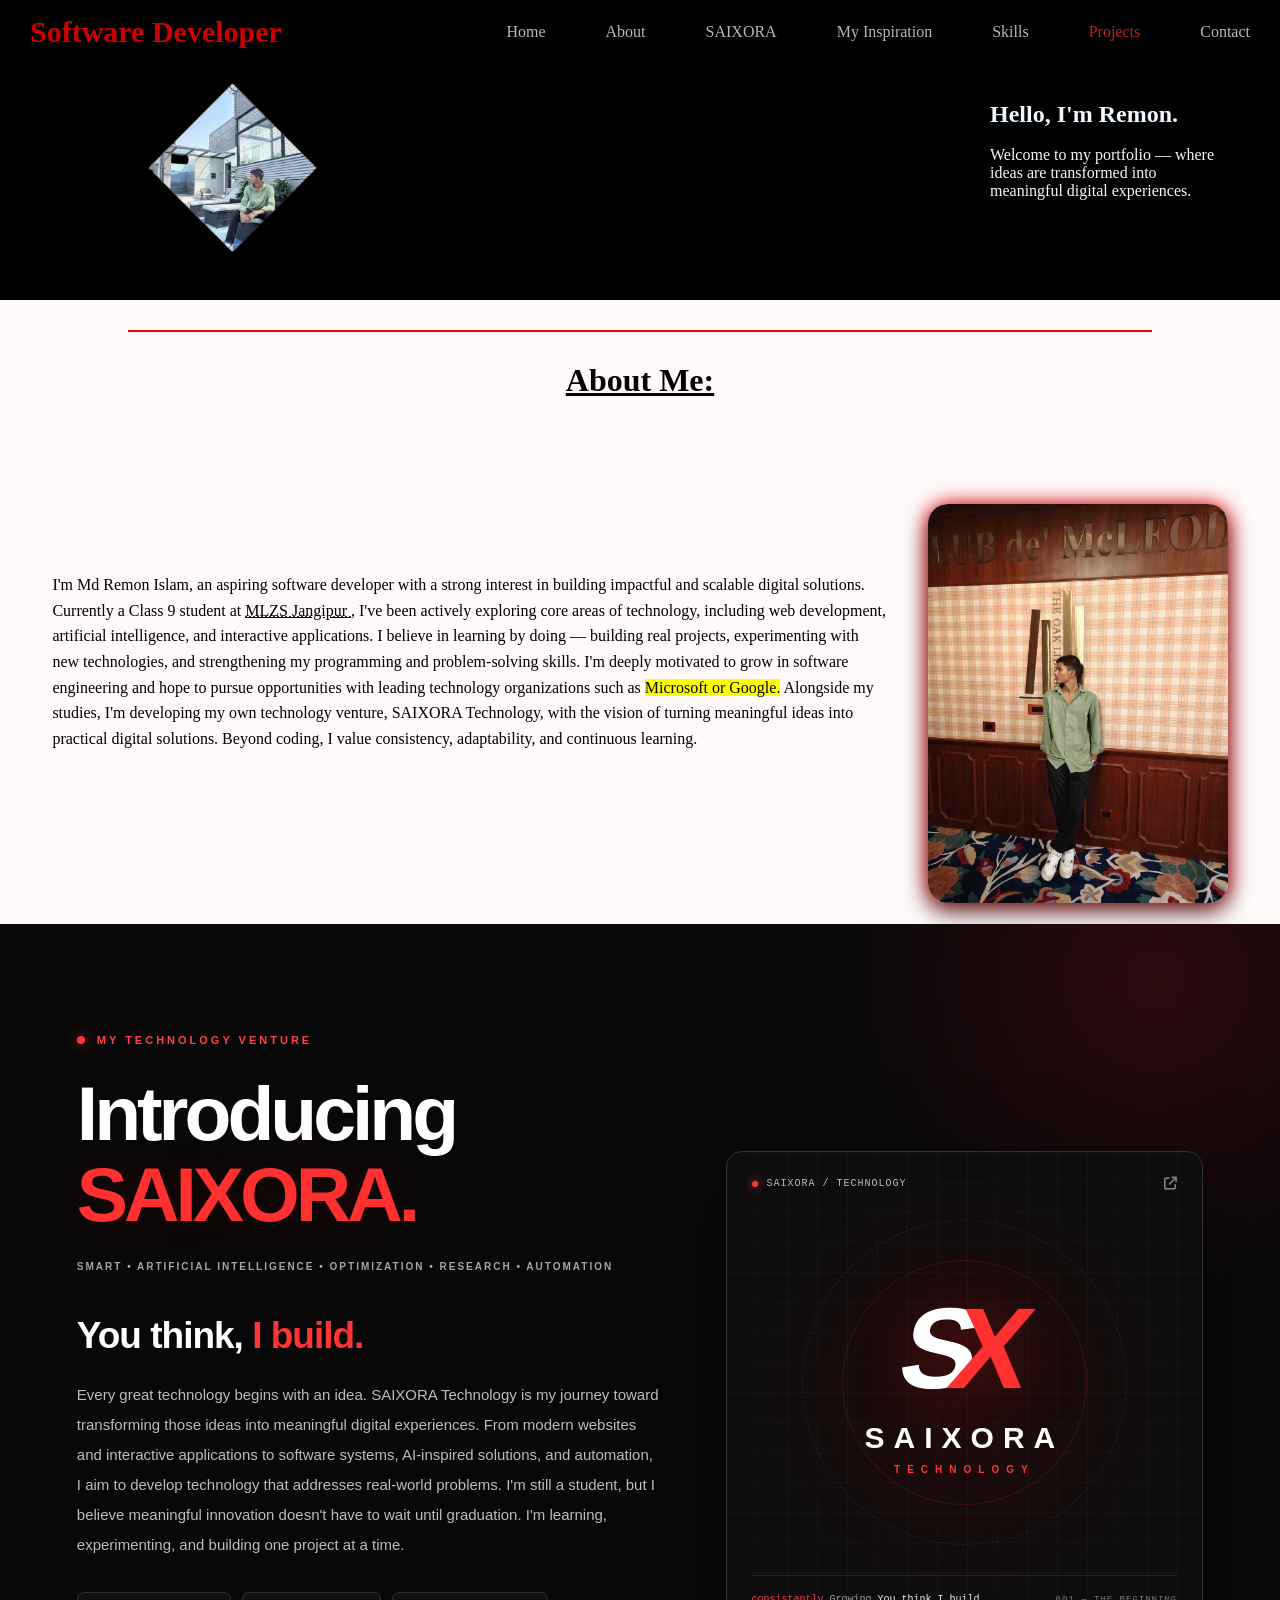
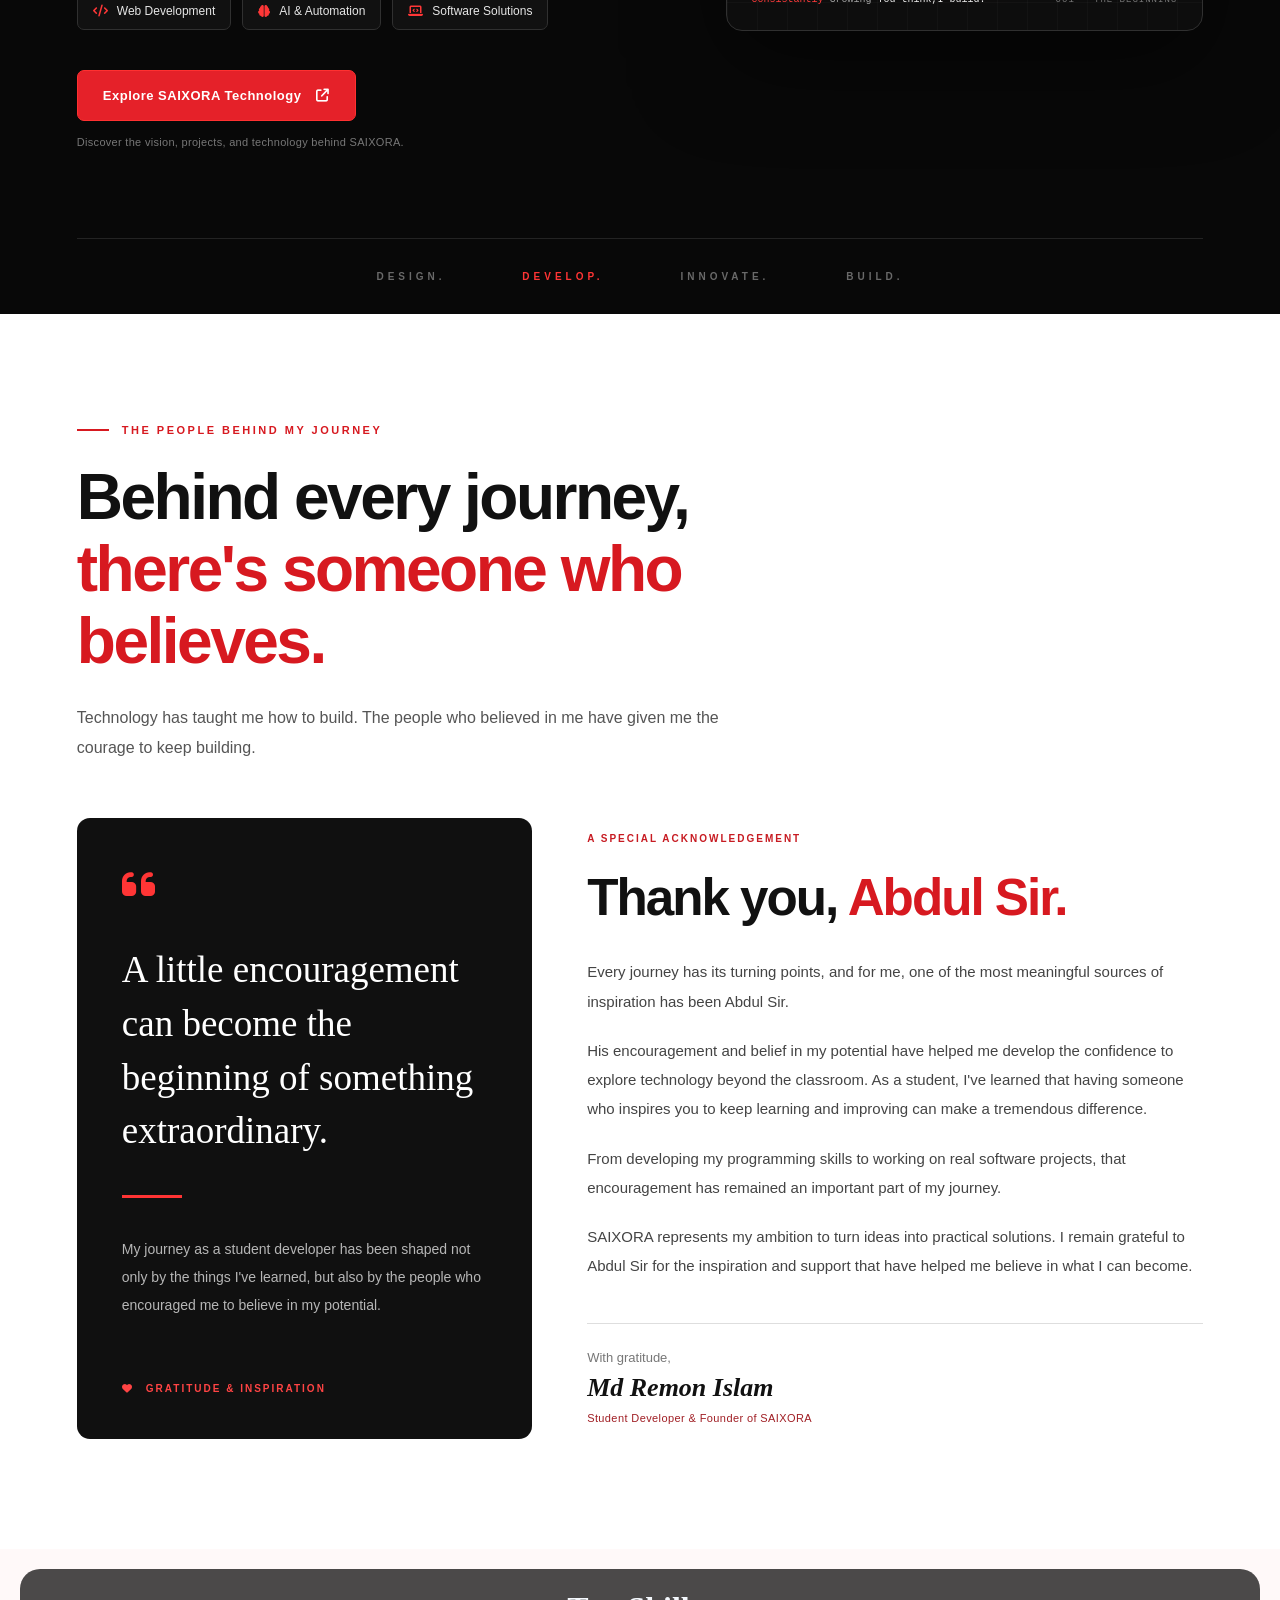
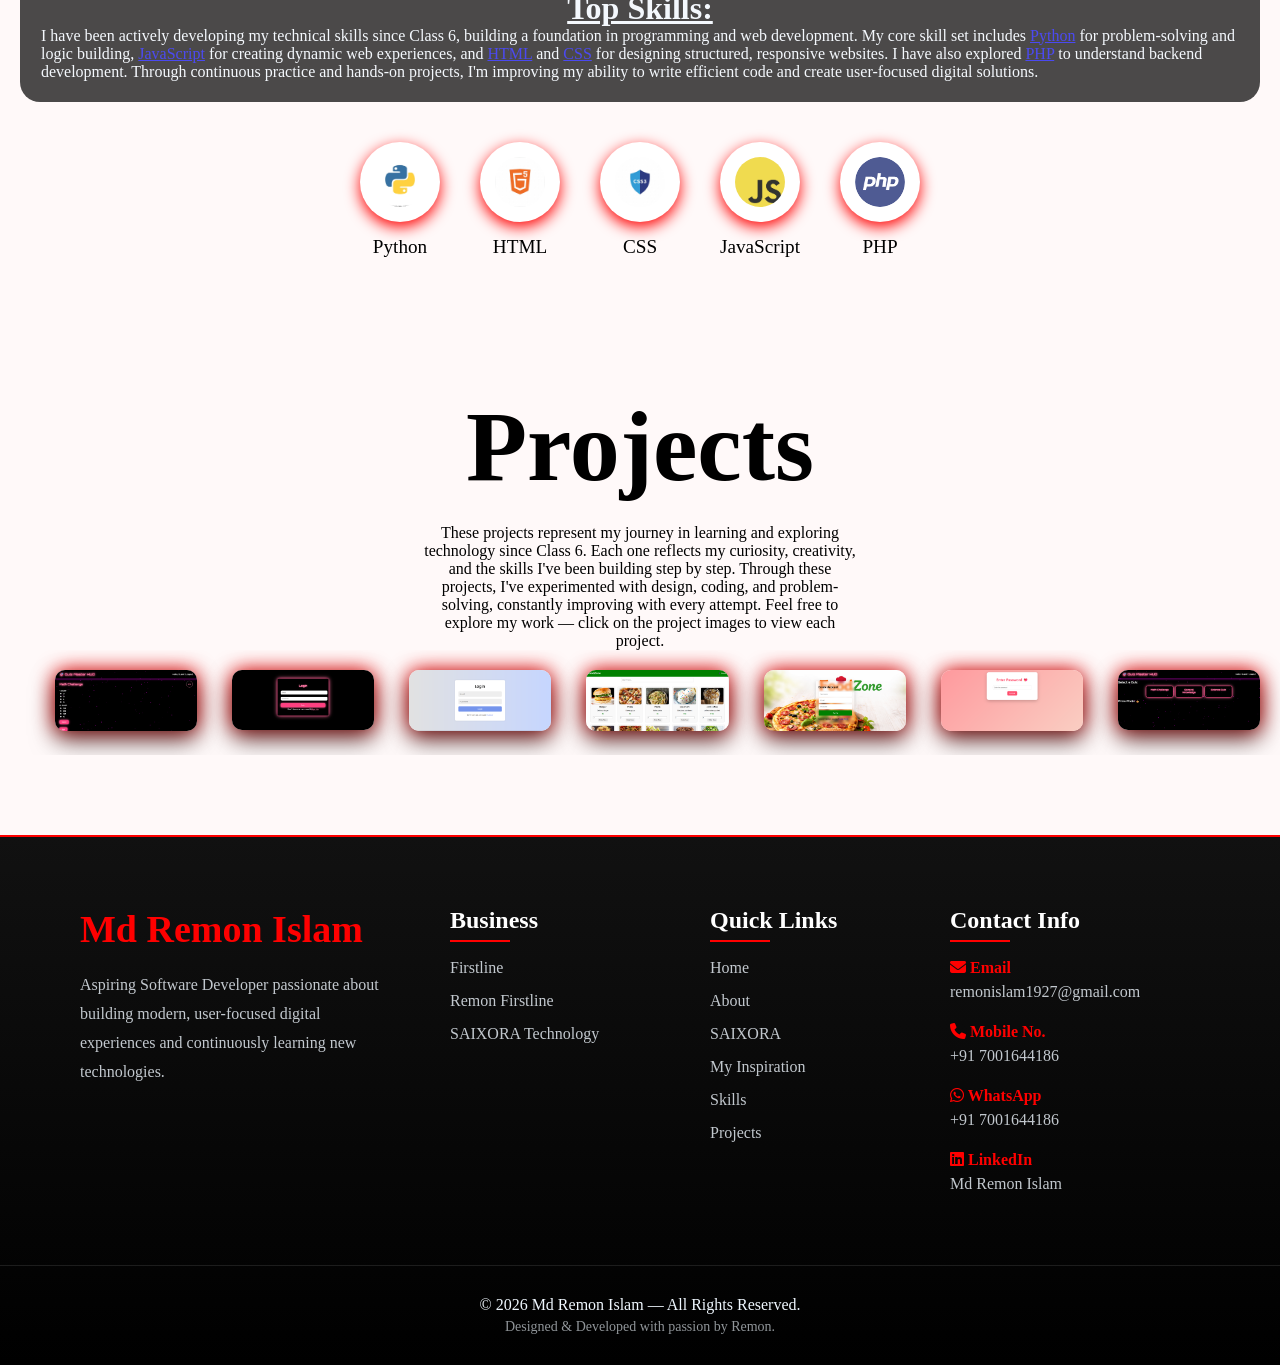
==== commit 16731324: "Update index.html" ====
--- a/index.html
+++ b/index.html
@@ -349,11 +349,11 @@
 
                     <div class="saixora-code-text">
 
-                        <span class="saixora-code-red">const</span>
-                        future =
+                        <span class="saixora-code-red">consistantly</span>
+                        Growing
 
                         <span class="saixora-code-white">
-                            build(yourIdeas);
+                            You think,I build.
                         </span>
 
                     </div>
--- a/style.css
+++ b/style.css
@@ -1082,3 +1082,981 @@
     }
 
 }
+
+
+/* =====================================================
+   SAIXORA PORTFOLIO ADDITION
+   THEME: RED / BLACK / WHITE
+===================================================== */
+
+html {
+    scroll-behavior: smooth;
+}
+
+#Saixora,
+#Mentor,
+#About,
+#Top-skills,
+#Projects,
+#Contact {
+    scroll-margin-top: 90px;
+}
+
+/* =====================================================
+   SAIXORA SHOWCASE
+===================================================== */
+
+.saixora-section {
+    position: relative;
+    overflow: hidden;
+
+    width: 100%;
+    padding: 110px 6% 0;
+
+    background: #080808;
+    color: #ffffff;
+
+    isolation: isolate;
+}
+
+.saixora-section * {
+    box-sizing: border-box;
+}
+
+.saixora-ambient {
+    position: absolute;
+
+    width: 650px;
+    height: 650px;
+
+    top: -270px;
+    right: -200px;
+
+    border-radius: 50%;
+
+    background: radial-gradient(
+        circle,
+        rgba(220, 20, 40, 0.17),
+        transparent 70%
+    );
+
+    pointer-events: none;
+    z-index: -1;
+}
+
+.saixora-inner {
+    width: 100%;
+    max-width: 1350px;
+
+    margin: 0 auto;
+
+    display: grid;
+    grid-template-columns: 1.1fr 0.9fr;
+
+    align-items: center;
+    gap: 65px;
+}
+
+/* TEXT */
+
+.saixora-content {
+    position: relative;
+    z-index: 2;
+}
+
+.saixora-eyebrow {
+    display: flex;
+    align-items: center;
+    gap: 12px;
+
+    margin-bottom: 27px;
+
+    color: #ff4545;
+
+    font-family: Arial, sans-serif;
+    font-size: 11px;
+    font-weight: 700;
+
+    letter-spacing: 3px;
+}
+
+.saixora-status-dot {
+    width: 8px;
+    height: 8px;
+
+    border-radius: 50%;
+    background: #ff3434;
+
+    box-shadow: 0 0 15px rgba(255, 40, 40, 0.7);
+}
+
+.saixora-heading {
+    margin: 0;
+
+    font-family: Arial, sans-serif;
+
+    font-size: clamp(46px, 6vw, 86px);
+    font-weight: 800;
+
+    line-height: 1.05;
+    letter-spacing: -4px;
+
+    color: #ffffff;
+}
+
+.saixora-heading span {
+    display: block;
+
+    color: #ff3030;
+
+    text-shadow: 0 0 55px rgba(255, 35, 35, 0.16);
+}
+
+.saixora-fullform {
+    max-width: 550px;
+
+    margin-top: 22px;
+
+    color: #a5a5a5;
+
+    font-family: Arial, sans-serif;
+    font-size: 10px;
+    font-weight: 600;
+
+    line-height: 2;
+    letter-spacing: 2px;
+}
+
+.saixora-tagline {
+    margin: 38px 0 23px;
+
+    color: #ffffff;
+
+    font-family: Arial, sans-serif;
+
+    font-size: clamp(25px, 3vw, 37px);
+    font-weight: 600;
+
+    letter-spacing: -1px;
+}
+
+.saixora-tagline span {
+    color: #ff3434;
+}
+
+.saixora-description {
+    max-width: 610px;
+
+    margin: 0;
+
+    color: #bcbcbc;
+
+    font-family: Arial, sans-serif;
+    font-size: 15px;
+
+    line-height: 2;
+}
+
+/* CAPABILITIES */
+
+.saixora-capabilities {
+    display: flex;
+    flex-wrap: wrap;
+    gap: 11px;
+
+    margin-top: 32px;
+}
+
+.saixora-capabilities span {
+    display: inline-flex;
+    align-items: center;
+    gap: 9px;
+
+    padding: 11px 15px;
+
+    border: 1px solid #303030;
+    border-radius: 7px;
+
+    background: #111111;
+
+    color: #e5e5e5;
+
+    font-family: Arial, sans-serif;
+    font-size: 12px;
+}
+
+.saixora-capabilities i {
+    color: #ff3737;
+}
+
+/* CTA BUTTON */
+
+.saixora-visit-btn {
+    display: inline-flex;
+    align-items: center;
+    justify-content: center;
+
+    gap: 15px;
+
+    margin-top: 40px;
+    padding: 17px 25px;
+
+    border: 1px solid #ff3030;
+    border-radius: 7px;
+
+    background: #e52129;
+
+    color: #ffffff !important;
+
+    font-family: Arial, sans-serif;
+    font-size: 13px;
+    font-weight: 700;
+
+    letter-spacing: 0.5px;
+    text-decoration: none;
+
+    transition:
+        background 0.3s ease,
+        box-shadow 0.3s ease,
+        transform 0.3s ease;
+}
+
+.saixora-visit-btn:hover {
+    background: #ff3535;
+
+    transform: translateY(-4px);
+
+    box-shadow: 0 15px 40px rgba(255, 0, 0, 0.23);
+}
+
+.saixora-visit-btn i {
+    transition: transform 0.3s ease;
+}
+
+.saixora-visit-btn:hover i {
+    transform: translate(3px, -3px);
+}
+
+.saixora-link-note {
+    margin-top: 15px;
+
+    color: #777777;
+
+    font-family: Arial, sans-serif;
+    font-size: 11px;
+
+    letter-spacing: 0.3px;
+}
+
+/* =====================================================
+   RIGHT SIDE — SAIXORA VISUAL
+===================================================== */
+
+.saixora-visual {
+    position: relative;
+
+    display: flex;
+    flex-direction: column;
+    justify-content: space-between;
+
+    min-width: 0;
+    min-height: 480px;
+
+    padding: 25px;
+
+    border: 1px solid #303030;
+    border-radius: 16px;
+
+    background:
+        radial-gradient(
+            ellipse at center,
+            rgba(100, 0, 0, 0.24),
+            transparent 65%
+        ),
+        #0d0d0d;
+
+    box-shadow: 0 30px 90px rgba(0, 0, 0, 0.5);
+
+    overflow: hidden;
+}
+
+.saixora-visual::before {
+    content: "";
+
+    position: absolute;
+    inset: 0;
+
+    background-image:
+        linear-gradient(
+            rgba(255, 255, 255, 0.025) 1px,
+            transparent 1px
+        ),
+        linear-gradient(
+            90deg,
+            rgba(255, 255, 255, 0.025) 1px,
+            transparent 1px
+        );
+
+    background-size: 30px 30px;
+
+    pointer-events: none;
+}
+
+.saixora-visual-top,
+.saixora-visual-bottom {
+    position: relative;
+    z-index: 2;
+
+    display: flex;
+    align-items: center;
+    justify-content: space-between;
+
+    gap: 15px;
+}
+
+.saixora-visual-label {
+    display: flex;
+    align-items: center;
+    gap: 9px;
+
+    color: #bcbcbc;
+
+    font-family: monospace;
+    font-size: 10px;
+
+    letter-spacing: 1px;
+}
+
+.saixora-live-dot {
+    width: 6px;
+    height: 6px;
+
+    border-radius: 50%;
+    background: #ff3838;
+
+    box-shadow: 0 0 10px #ff3838;
+}
+
+.saixora-visual-top > i {
+    color: #808080;
+    font-size: 13px;
+}
+
+/* BRAND ART */
+
+.saixora-brand-art {
+    position: relative;
+    z-index: 1;
+
+    display: flex;
+    align-items: center;
+    flex-direction: column;
+    justify-content: center;
+
+    min-height: 350px;
+}
+
+.saixora-brand-mark {
+    position: relative;
+    z-index: 2;
+
+    display: flex;
+    align-items: center;
+
+    font-family: Arial, sans-serif;
+    font-size: 115px;
+    font-weight: 900;
+
+    line-height: 1;
+    letter-spacing: -25px;
+
+    transform: translateX(-10px);
+
+    filter: drop-shadow(
+        0 0 30px rgba(255, 20, 20, 0.25)
+    );
+}
+
+.saixora-brand-s {
+    color: #ffffff;
+
+    transform: skewX(-12deg);
+}
+
+.saixora-brand-x {
+    color: #ff3030;
+
+    transform: skewX(-12deg);
+}
+
+.saixora-orbit {
+    position: absolute;
+
+    border: 1px solid rgba(255, 50, 50, 0.18);
+    border-radius: 50%;
+
+    pointer-events: none;
+}
+
+.orbit-one {
+    width: 245px;
+    height: 245px;
+
+    animation: saixoraOrbit 22s linear infinite;
+}
+
+.orbit-two {
+    width: 325px;
+    height: 325px;
+
+    border-style: dashed;
+    border-color: rgba(255, 255, 255, 0.08);
+
+    animation: saixoraOrbit 35s linear infinite reverse;
+}
+
+.saixora-brand-title {
+    margin-top: 15px;
+
+    color: #ffffff;
+
+    font-family: Arial, sans-serif;
+    font-size: 30px;
+    font-weight: 800;
+
+    letter-spacing: 9px;
+}
+
+.saixora-brand-subtitle {
+    margin-top: 9px;
+
+    color: #ff3636;
+
+    font-family: Arial, sans-serif;
+    font-size: 10px;
+    font-weight: 700;
+
+    letter-spacing: 7px;
+}
+
+/* VISUAL FOOTER */
+
+.saixora-visual-bottom {
+    padding-top: 18px;
+
+    border-top: 1px solid #262626;
+
+    flex-wrap: wrap;
+}
+
+.saixora-code-text {
+    color: #a0a0a0;
+
+    font-family: monospace;
+    font-size: 10px;
+
+    word-break: break-word;
+}
+
+.saixora-code-red {
+    color: #ff3b3b;
+}
+
+.saixora-code-white {
+    color: #eeeeee;
+}
+
+.saixora-visual-version {
+    color: #777777;
+
+    font-family: monospace;
+    font-size: 9px;
+
+    letter-spacing: 1px;
+}
+
+/* BOTTOM STRIP */
+
+.saixora-bottom-strip {
+    display: flex;
+    justify-content: center;
+    flex-wrap: wrap;
+
+    gap: clamp(25px, 6vw, 90px);
+
+    max-width: 1350px;
+
+    margin: 90px auto 0;
+    padding: 32px 0;
+
+    border-top: 1px solid #232323;
+
+    color: #696969;
+
+    font-family: Arial, sans-serif;
+    font-size: 10px;
+    font-weight: 700;
+
+    letter-spacing: 4px;
+}
+
+.saixora-bottom-strip span:nth-child(2) {
+    color: #ff3434;
+}
+
+@keyframes saixoraOrbit {
+    from {
+        transform: rotate(0deg);
+    }
+
+    to {
+        transform: rotate(360deg);
+    }
+}
+
+/* =====================================================
+   MENTOR / INSPIRATION SECTION
+===================================================== */
+
+.mentor-section {
+    position: relative;
+
+    padding: 110px 6%;
+
+    background: #ffffff;
+    color: #111111;
+
+    overflow: hidden;
+}
+
+.mentor-section * {
+    box-sizing: border-box;
+}
+
+.mentor-container {
+    width: 100%;
+    max-width: 1300px;
+
+    margin: 0 auto;
+}
+
+.mentor-heading-area {
+    max-width: 850px;
+    margin-bottom: 55px;
+}
+
+.mentor-eyebrow {
+    display: flex;
+    align-items: center;
+    gap: 13px;
+
+    margin-bottom: 25px;
+
+    color: #d71920;
+
+    font-family: Arial, sans-serif;
+    font-size: 11px;
+    font-weight: 800;
+
+    letter-spacing: 2.5px;
+}
+
+.mentor-line {
+    width: 32px;
+    height: 2px;
+
+    background: #d71920;
+}
+
+.mentor-title {
+    margin: 0;
+
+    font-family: Arial, sans-serif;
+
+    font-size: clamp(35px, 5vw, 67px);
+    font-weight: 800;
+
+    line-height: 1.13;
+    letter-spacing: -2.5px;
+}
+
+.mentor-title span {
+    display: block;
+
+    color: #d71920;
+}
+
+.mentor-intro {
+    max-width: 680px;
+
+    margin-top: 25px;
+
+    color: #555555;
+
+    font-family: Arial, sans-serif;
+    font-size: 16px;
+
+    line-height: 1.9;
+}
+
+/* TWO-COLUMN MENTOR LAYOUT */
+
+.mentor-content-grid {
+    display: grid;
+    grid-template-columns: 0.85fr 1.15fr;
+
+    gap: 55px;
+    align-items: stretch;
+}
+
+/* QUOTE CARD */
+
+.mentor-quote-card {
+    display: flex;
+    flex-direction: column;
+
+    padding: 45px;
+
+    border-radius: 13px;
+
+    background: #101010;
+    color: #ffffff;
+}
+
+.mentor-quote-icon {
+    margin-bottom: 36px;
+
+    color: #ff3535;
+
+    font-size: 38px;
+}
+
+.mentor-quote-card blockquote {
+    margin: 0;
+
+    color: #ffffff;
+
+    font-family: Georgia, serif;
+
+    font-size: clamp(25px, 3vw, 37px);
+    font-weight: 400;
+
+    line-height: 1.45;
+}
+
+.mentor-quote-divider {
+    width: 60px;
+    height: 3px;
+
+    margin: 37px 0;
+
+    background: #ff3434;
+}
+
+.mentor-quote-card p {
+    color: #b6b6b6;
+
+    font-family: Arial, sans-serif;
+    font-size: 14px;
+
+    line-height: 2;
+}
+
+.mentor-quote-footer {
+    display: flex;
+    align-items: center;
+    gap: 12px;
+
+    margin-top: auto;
+    padding-top: 45px;
+
+    color: #ff4444;
+
+    font-family: Arial, sans-serif;
+    font-size: 10px;
+    font-weight: 700;
+
+    letter-spacing: 2px;
+}
+
+/* ABDUL SIR STORY */
+
+.mentor-story {
+    padding: 15px 0;
+}
+
+.mentor-story-label {
+    margin-bottom: 24px;
+
+    color: #c71b22;
+
+    font-family: Arial, sans-serif;
+    font-size: 10px;
+    font-weight: 800;
+
+    letter-spacing: 2px;
+}
+
+.mentor-story h3 {
+    margin: 0 0 30px;
+
+    font-family: Arial, sans-serif;
+
+    font-size: clamp(35px, 4vw, 56px);
+    font-weight: 800;
+
+    letter-spacing: -2px;
+}
+
+.mentor-story h3 span {
+    color: #d71920;
+}
+
+.mentor-story p {
+    margin-bottom: 20px;
+
+    color: #444444;
+
+    font-family: Arial, sans-serif;
+    font-size: 15px;
+
+    line-height: 1.95;
+}
+
+/* SIGNATURE */
+
+.mentor-signature {
+    display: flex;
+    flex-direction: column;
+
+    margin-top: 42px;
+    padding-top: 26px;
+
+    border-top: 1px solid #dedede;
+}
+
+.mentor-signature span {
+    margin-bottom: 8px;
+
+    color: #777777;
+
+    font-family: Arial, sans-serif;
+    font-size: 13px;
+}
+
+.mentor-signature strong {
+    color: #111111;
+
+    font-family: Georgia, serif;
+    font-size: 26px;
+
+    font-style: italic;
+}
+
+.mentor-signature small {
+    margin-top: 9px;
+
+    color: #a01e24;
+
+    font-family: Arial, sans-serif;
+    font-size: 11px;
+
+    letter-spacing: 0.4px;
+}
+
+/* =====================================================
+   RESPONSIVE — TABLET
+===================================================== */
+
+@media (max-width: 1050px) {
+
+    .saixora-inner {
+        grid-template-columns: 1fr;
+        gap: 55px;
+    }
+
+    .saixora-content {
+        max-width: 750px;
+    }
+
+    .saixora-visual {
+        width: 100%;
+        max-width: 700px;
+
+        margin: 0 auto;
+    }
+
+    .mentor-content-grid {
+        grid-template-columns: 1fr;
+        gap: 35px;
+    }
+
+    .mentor-quote-card {
+        min-height: auto;
+    }
+
+}
+
+/* =====================================================
+   RESPONSIVE — MOBILE
+===================================================== */
+
+@media (max-width: 650px) {
+
+    .saixora-section {
+        padding: 75px 20px 0;
+    }
+
+    .saixora-heading {
+        font-size: clamp(43px, 12vw, 65px);
+        letter-spacing: -2.5px;
+    }
+
+    .saixora-fullform {
+        font-size: 9px;
+        letter-spacing: 1px;
+    }
+
+    .saixora-tagline {
+        margin-top: 30px;
+        font-size: 29px;
+    }
+
+    .saixora-description {
+        font-size: 14px;
+        line-height: 1.9;
+    }
+
+    .saixora-capabilities {
+        gap: 8px;
+    }
+
+    .saixora-capabilities span {
+        padding: 9px 11px;
+        font-size: 10px;
+    }
+
+    .saixora-visit-btn {
+        width: 100%;
+        padding: 17px 15px;
+
+        font-size: 12px;
+        text-align: center;
+    }
+
+    .saixora-visual {
+        min-height: 400px;
+        padding: 18px;
+    }
+
+    .saixora-brand-mark {
+        font-size: 85px;
+        letter-spacing: -18px;
+    }
+
+    .saixora-brand-title {
+        font-size: 22px;
+        letter-spacing: 6px;
+    }
+
+    .saixora-brand-subtitle {
+        font-size: 9px;
+        letter-spacing: 5px;
+    }
+
+    .orbit-one {
+        width: 190px;
+        height: 190px;
+    }
+
+    .orbit-two {
+        width: 260px;
+        height: 260px;
+    }
+
+    .saixora-visual-label {
+        font-size: 9px;
+    }
+
+    .saixora-bottom-strip {
+        gap: 19px;
+
+        margin-top: 55px;
+        padding: 25px 0;
+
+        font-size: 9px;
+        letter-spacing: 2px;
+    }
+
+    /* MENTOR MOBILE */
+
+    .mentor-section {
+        padding: 75px 20px;
+    }
+
+    .mentor-title {
+        font-size: clamp(34px, 9vw, 48px);
+        letter-spacing: -1.5px;
+    }
+
+    .mentor-intro {
+        font-size: 14px;
+    }
+
+    .mentor-heading-area {
+        margin-bottom: 35px;
+    }
+
+    .mentor-quote-card {
+        padding: 30px 25px;
+    }
+
+    .mentor-quote-card blockquote {
+        font-size: 27px;
+    }
+
+    .mentor-story {
+        padding-top: 10px;
+    }
+
+    .mentor-story h3 {
+        font-size: 39px;
+    }
+
+    .mentor-story p {
+        font-size: 14px;
+        line-height: 1.9;
+    }
+
+}
+
+/* =====================================================
+   ACCESSIBILITY
+===================================================== */
+
+@media (prefers-reduced-motion: reduce) {
+
+    html {
+        scroll-behavior: auto;
+    }
+
+    .saixora-orbit {
+        animation: none;
+    }
+
+    .saixora-visit-btn,
+    .saixora-visit-btn i {
+        transition: none;
+    }
+
+}
+
+.saixora-visit-btn:focus-visible {
+    outline: 3px solid #ffffff;
+    outline-offset: 4px;
+}
+
+.mentor-section a:focus-visible {
+    outline: 3px solid #d71920;
+    outline-offset: 4px;
+}
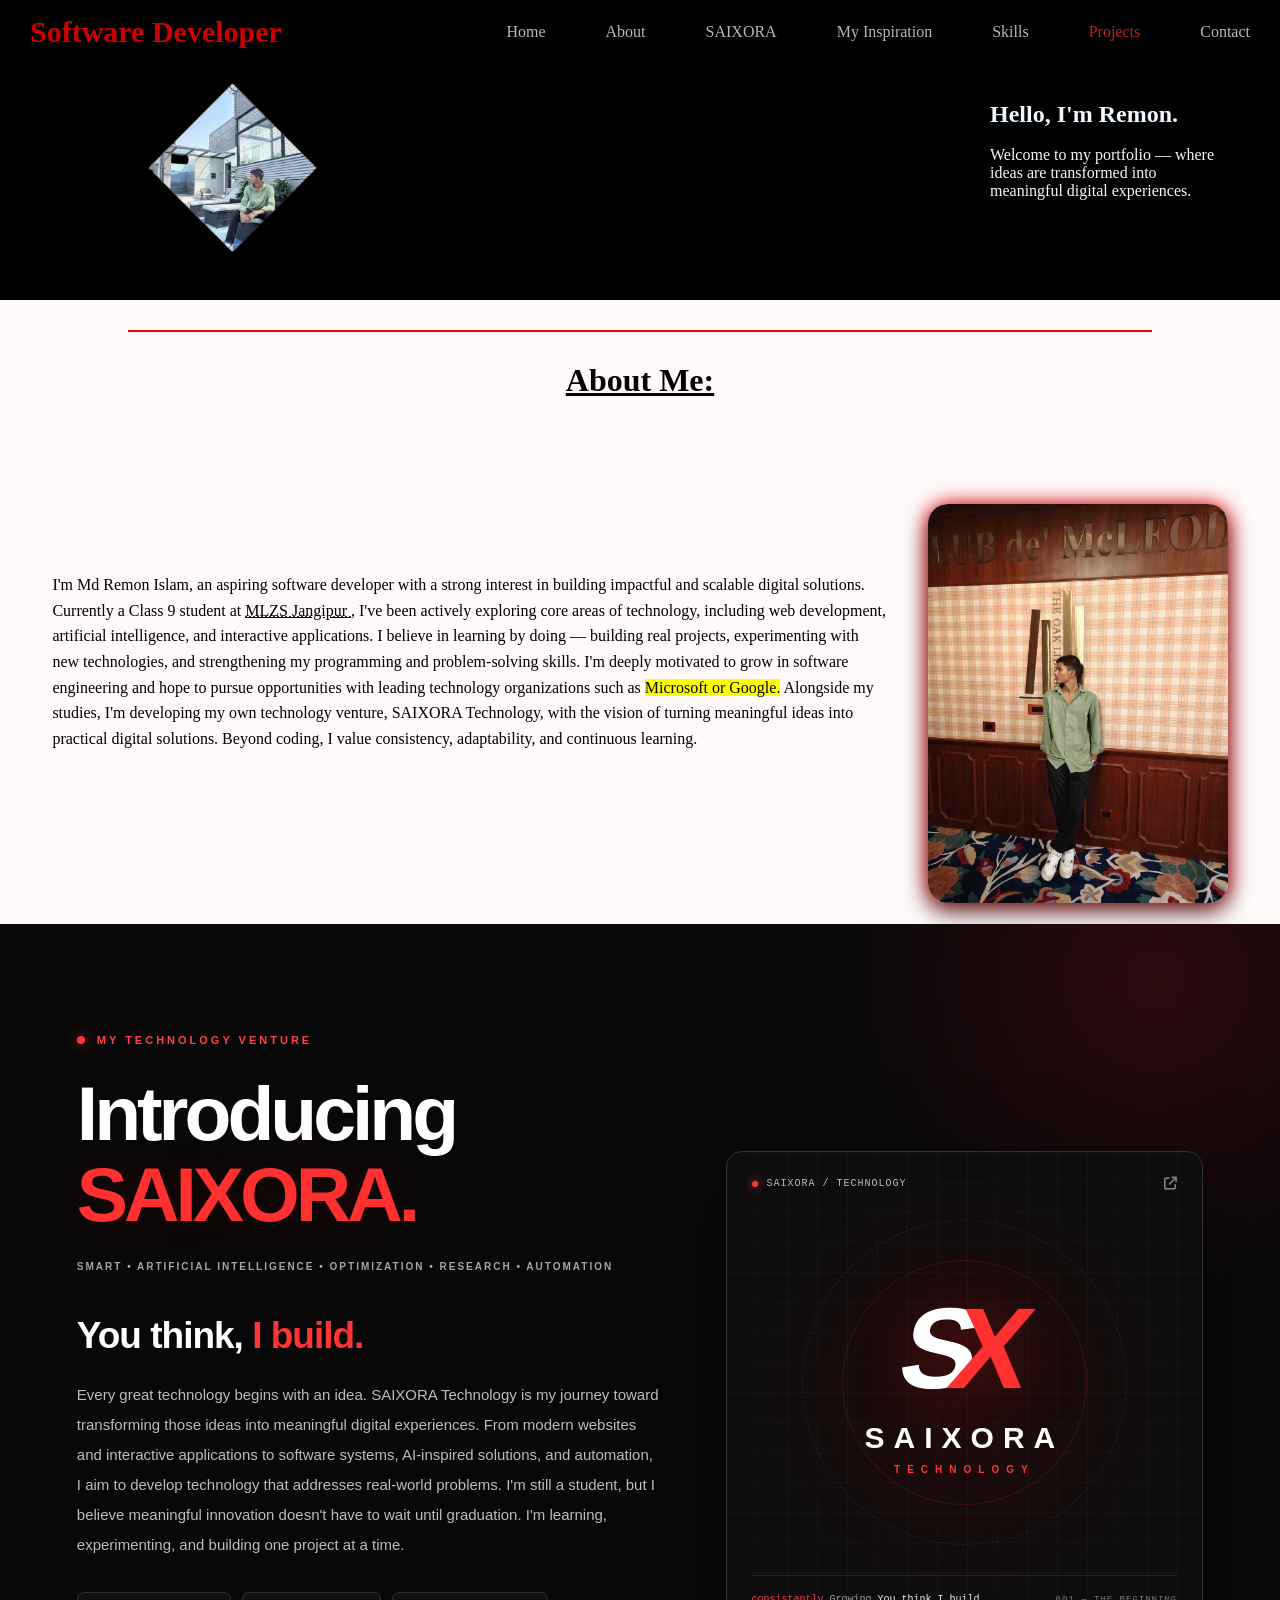
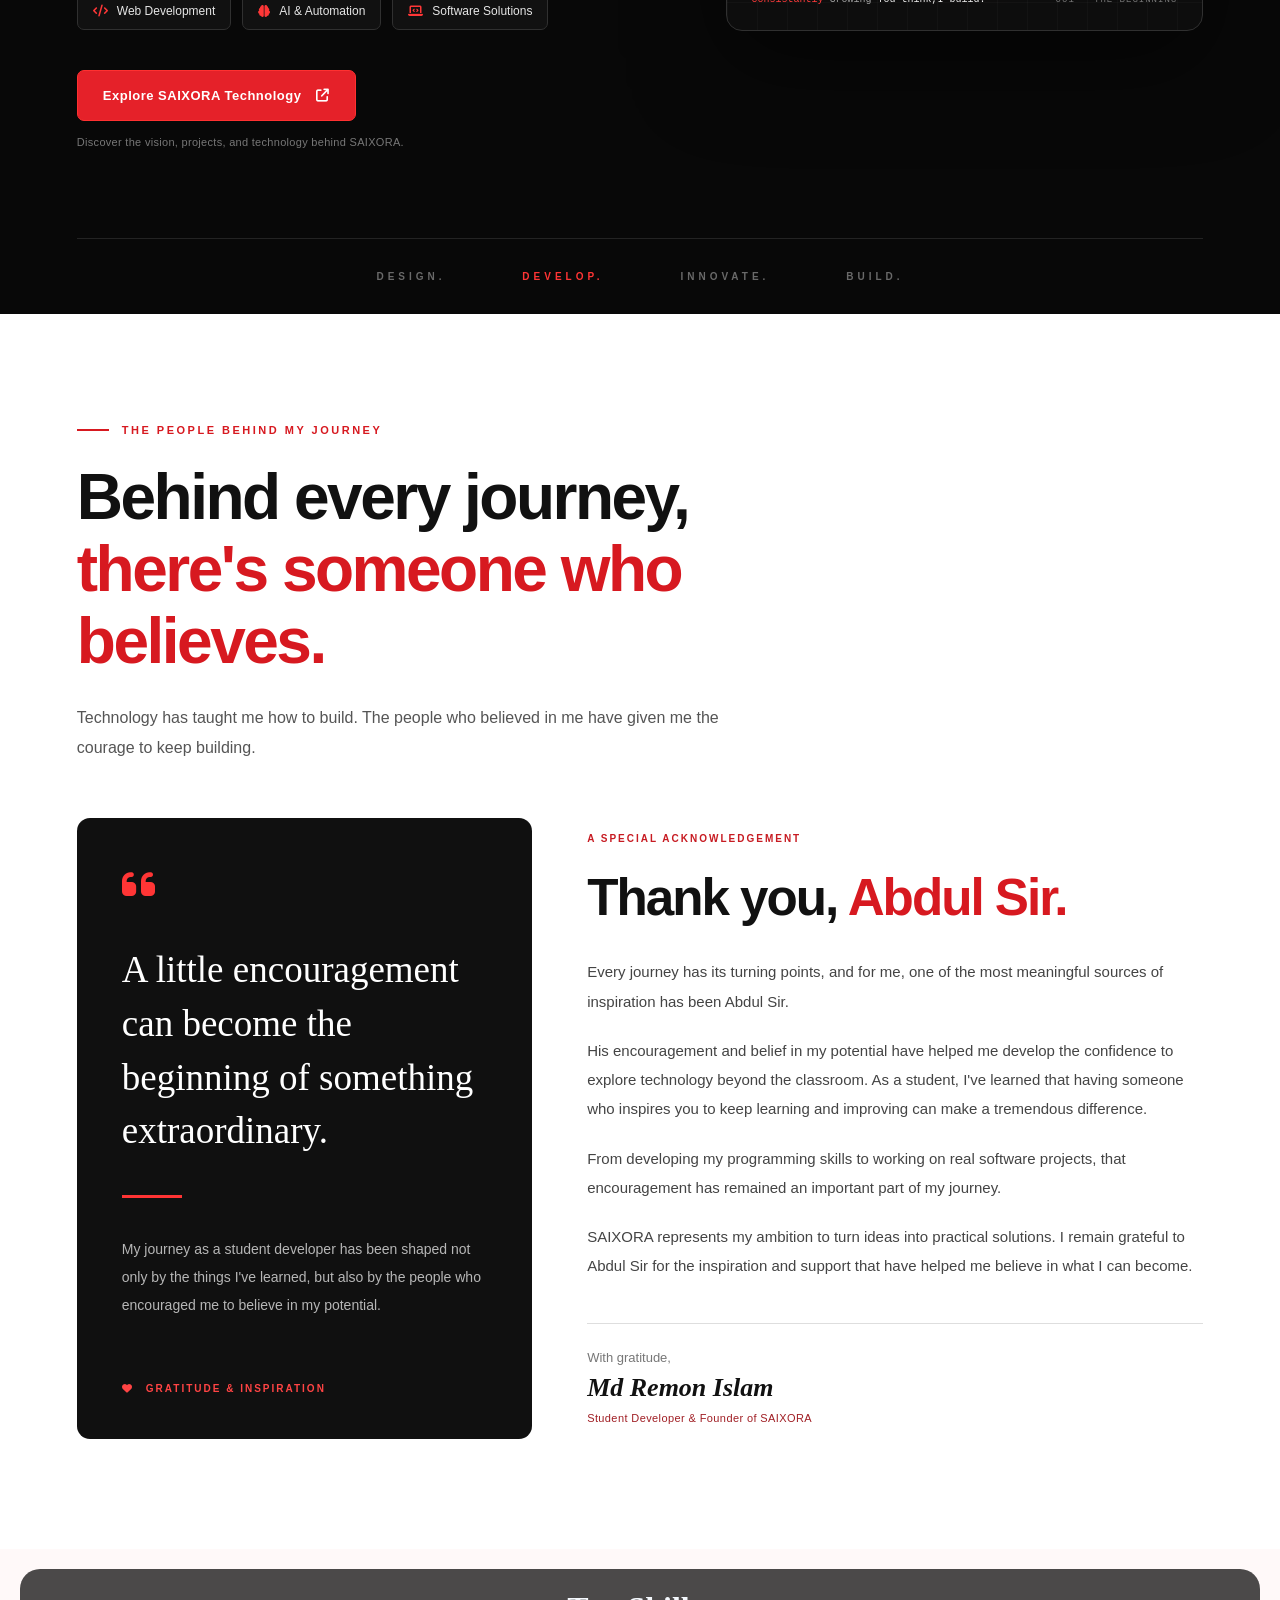
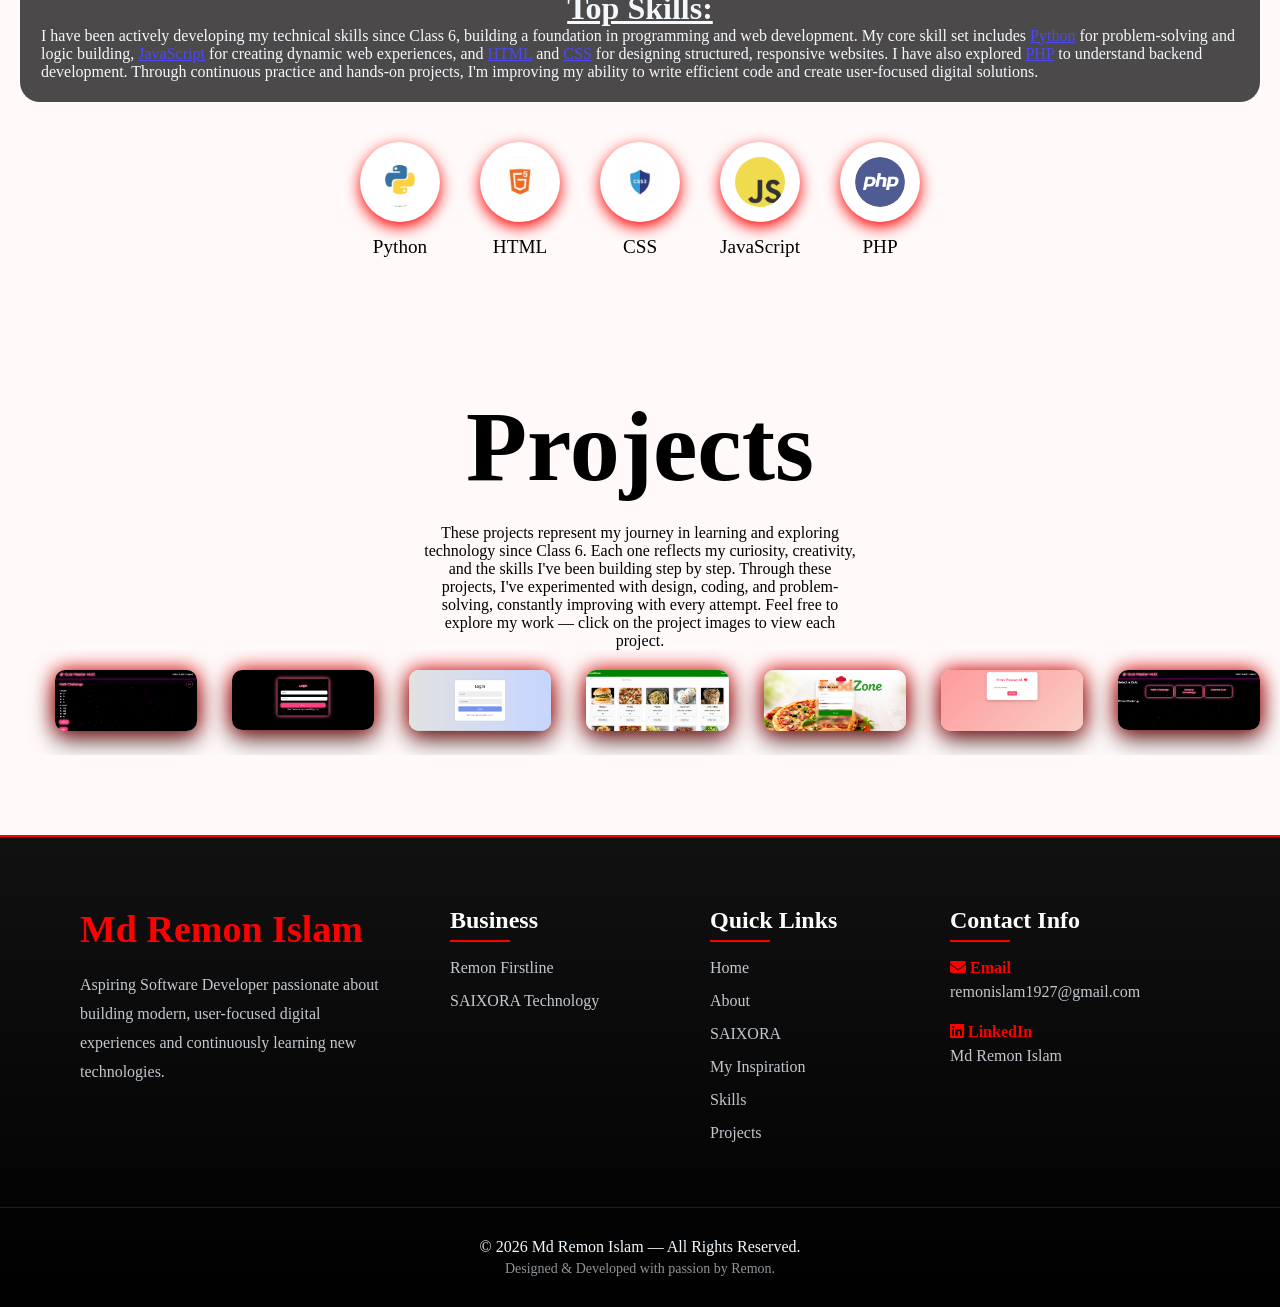
==== commit b48a6b98: "Update index.html" ====
--- a/index.html
+++ b/index.html
@@ -278,7 +278,7 @@
                     YOUR ACTUAL SAIXORA NETLIFY LINK
                 -->
 
-                <a href="https://YOUR-SAIXORA-SITE.netlify.app/"
+                <a href="https://saixora-website.onrender.com/"
                     class="saixora-visit-btn"
                     target="_blank"
                     rel="noopener noreferrer">
@@ -742,16 +742,6 @@
                 <ul>
 
                     <li>
-                        <a href="https://remonislam1927-art.github.io/Firstline/"
-                            target="_blank"
-                            rel="noopener noreferrer">
-
-                            Firstline
-
-                        </a>
-                    </li>
-
-                    <li>
                         <a href="https://remonislam1927-art.github.io/rizari-textiles/"
                             target="_blank"
                             rel="noopener noreferrer">
@@ -765,7 +755,7 @@
 
                         <!-- REPLACE THIS NETLIFY URL -->
 
-                        <a href="https://YOUR-SAIXORA-SITE.netlify.app/"
+                        <a href="https://saixora-website.onrender.com/"
                             target="_blank"
                             rel="noopener noreferrer">
 
@@ -824,35 +814,6 @@
 
                 </div>
 
-                <div class="contact-item">
-
-                    <h3>
-                        <i class="fa-solid fa-phone"></i>
-                        Mobile No.
-                    </h3>
-
-                    <a href="tel:+917001644186">
-                        +91 7001644186
-                    </a>
-
-                </div>
-
-                <div class="contact-item">
-
-                    <h3>
-                        <i class="fa-brands fa-whatsapp"></i>
-                        WhatsApp
-                    </h3>
-
-                    <a href="https://wa.me/917001644186"
-                        target="_blank"
-                        rel="noopener noreferrer">
-
-                        +91 7001644186
-
-                    </a>
-
-                </div>
 
                 <div class="contact-item">
 
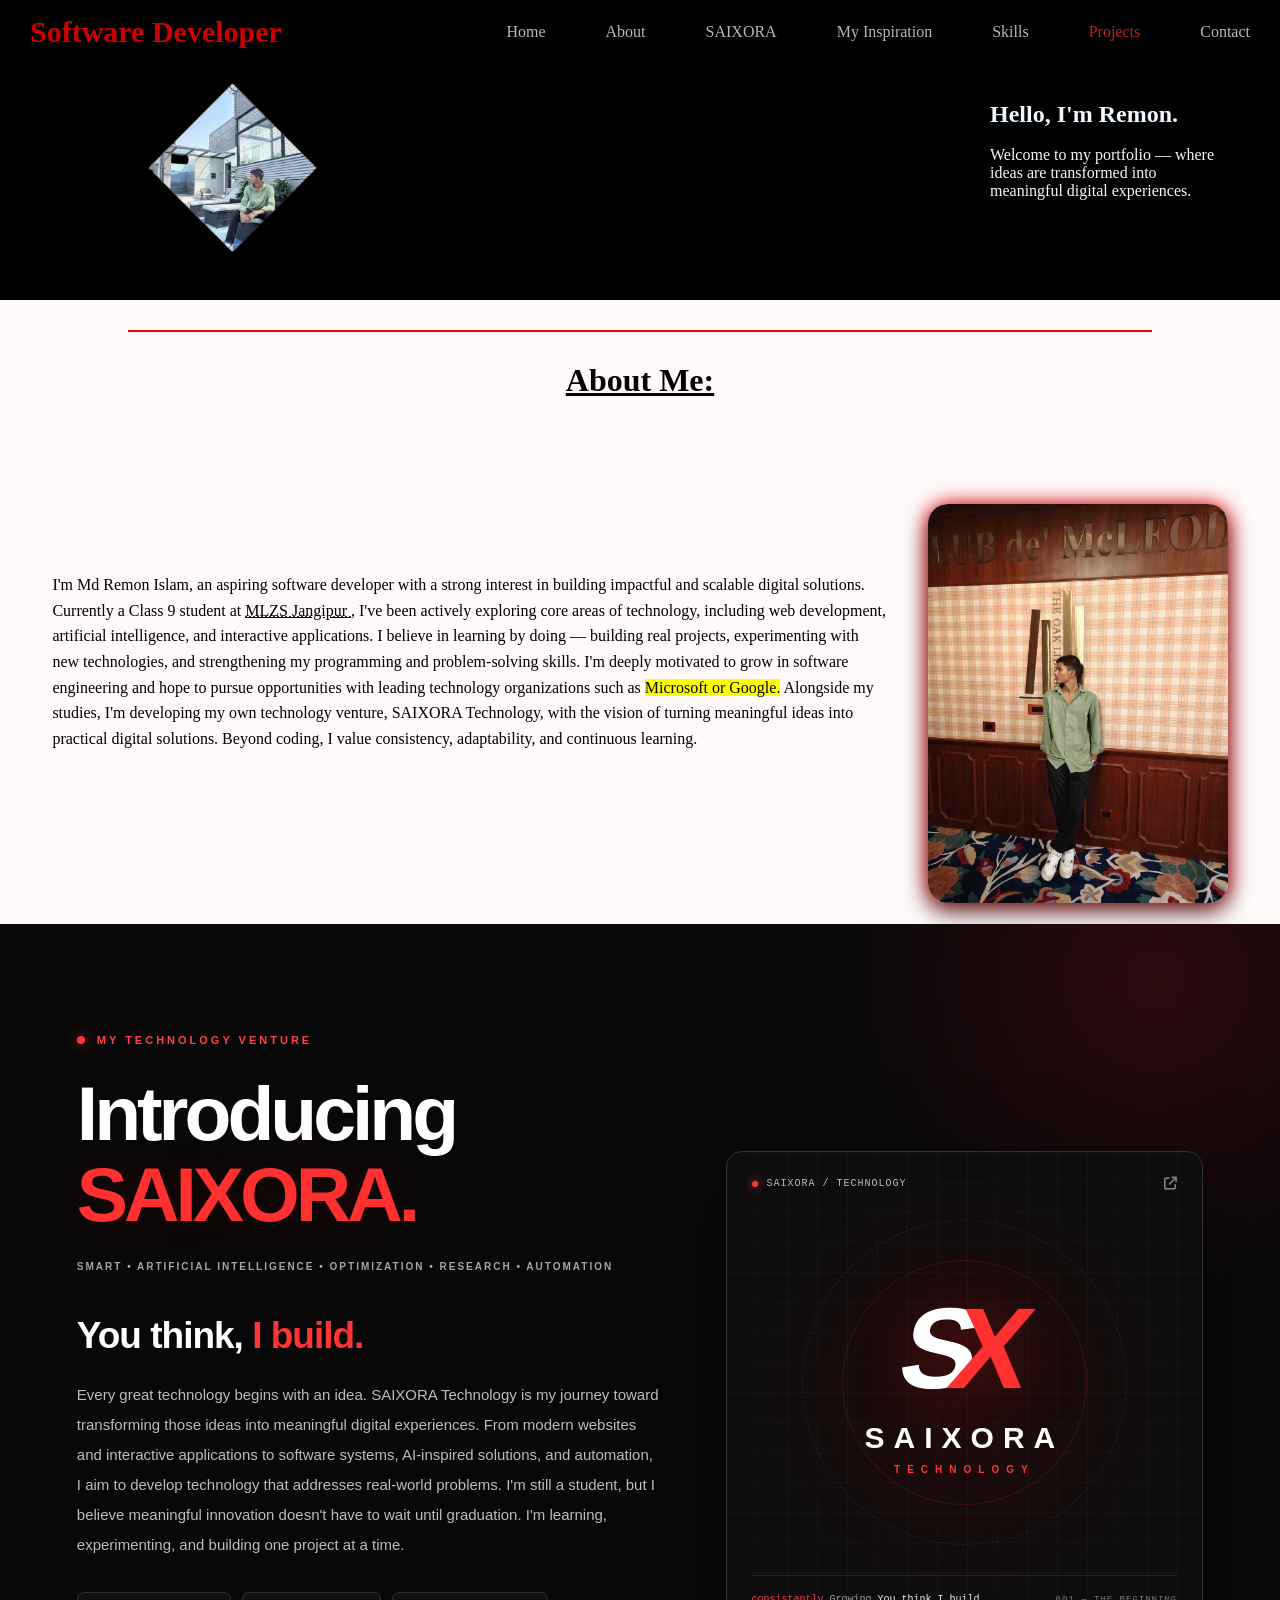
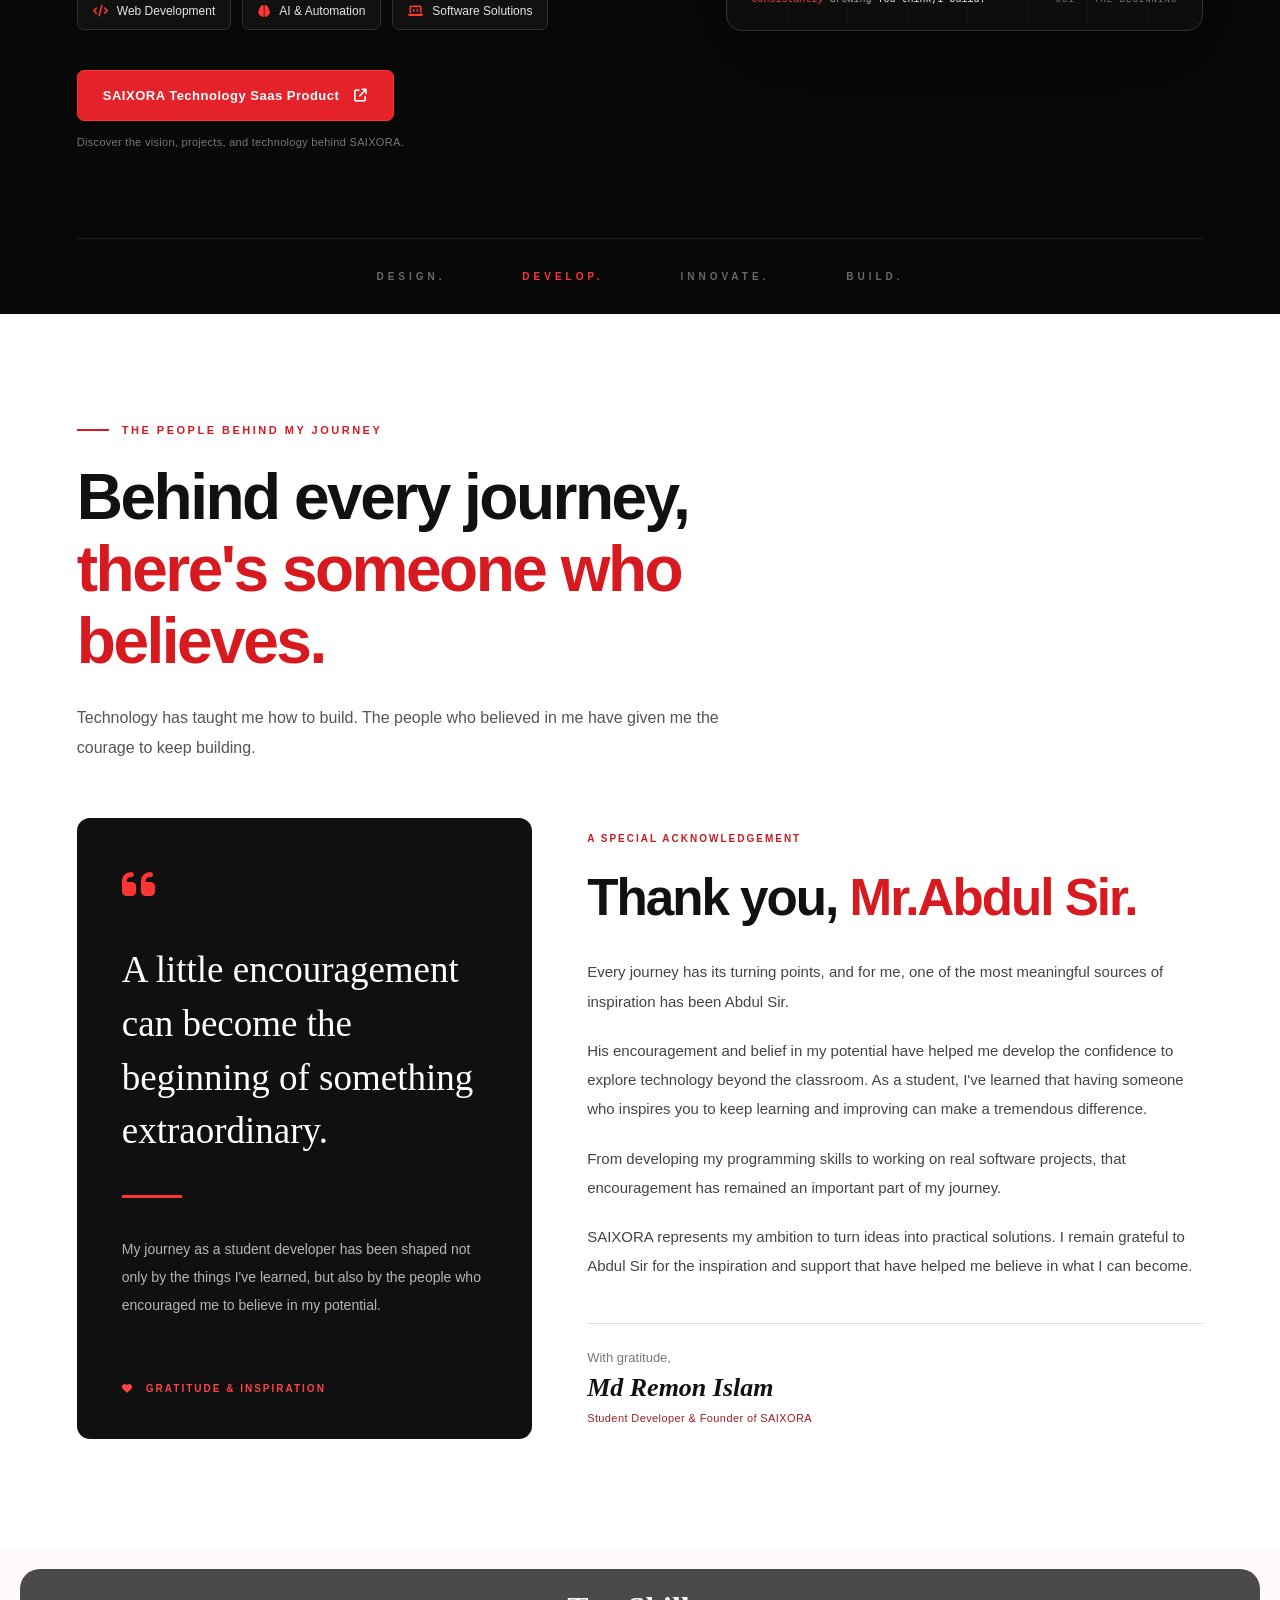
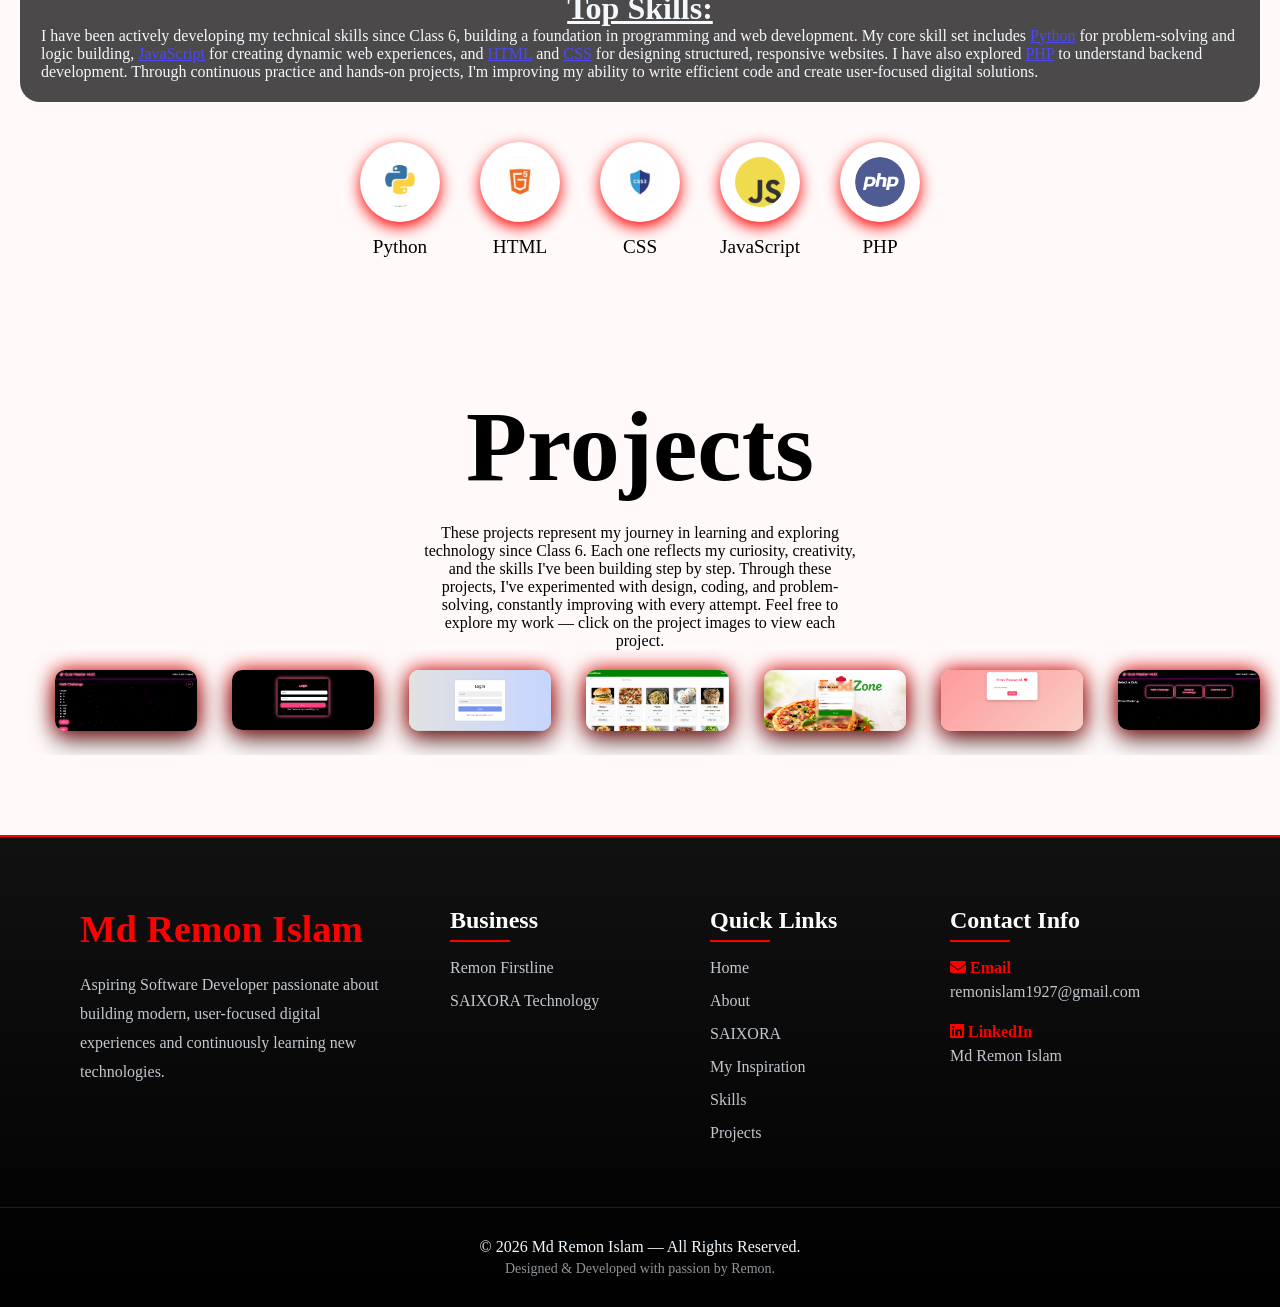
==== commit e7437101: "Update index.html" ====
--- a/index.html
+++ b/index.html
@@ -278,12 +278,12 @@
                     YOUR ACTUAL SAIXORA NETLIFY LINK
                 -->
 
-                <a href="https://saixora-website.onrender.com/"
+                <a href="https://remonislam1927-art.github.io/saixora-shield-downloads/"
                     class="saixora-visit-btn"
                     target="_blank"
                     rel="noopener noreferrer">
 
-                    Explore SAIXORA Technology
+                    SAIXORA Technology Saas Product
 
                     <i class="fa-solid fa-arrow-up-right-from-square"></i>
 
@@ -479,7 +479,7 @@
 
                         Thank you,
 
-                        <span>Abdul Sir.</span>
+                        <span>Mr.Abdul Sir.</span>
 
                     </h3>
 
@@ -755,7 +755,7 @@
 
                         <!-- REPLACE THIS NETLIFY URL -->
 
-                        <a href="https://saixora-website.onrender.com/"
+                        <a href="https://saixora-landing-page-493979973871.asia-south1.run.app/"
                             target="_blank"
                             rel="noopener noreferrer">
 
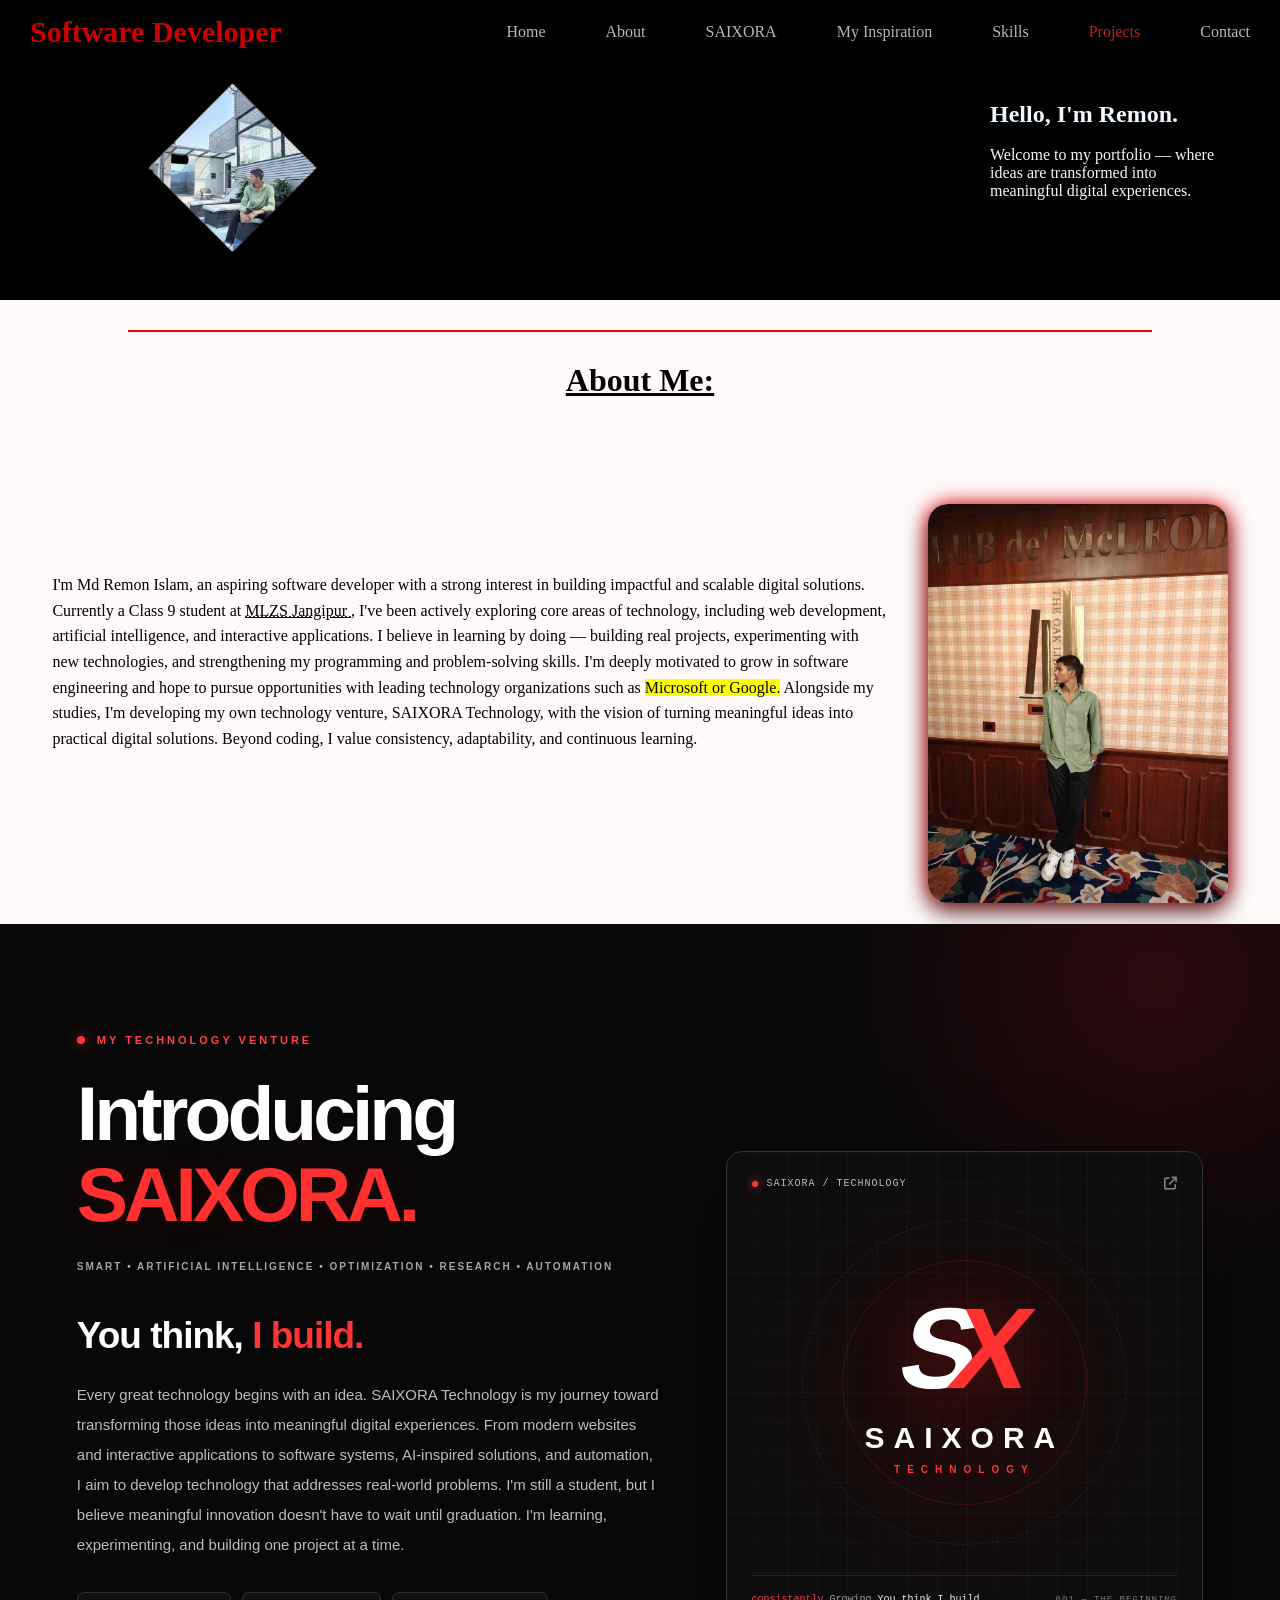
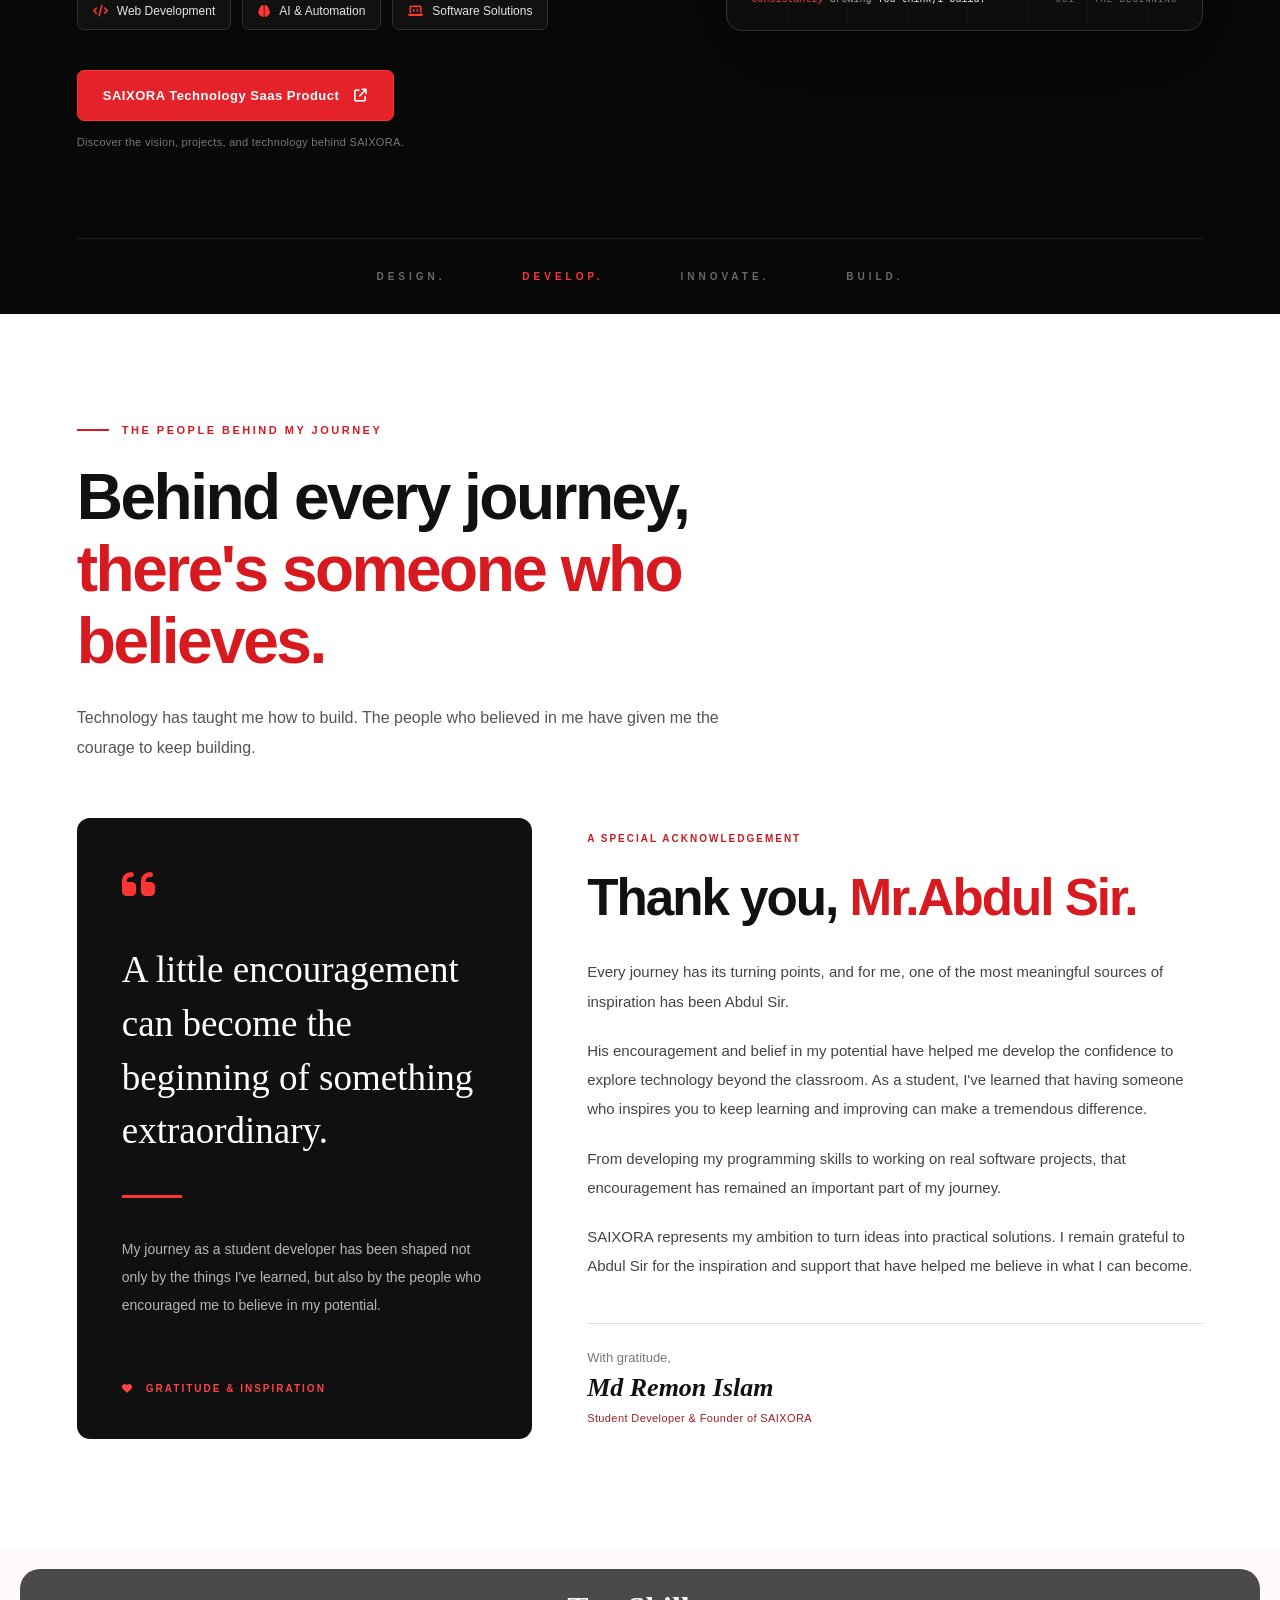
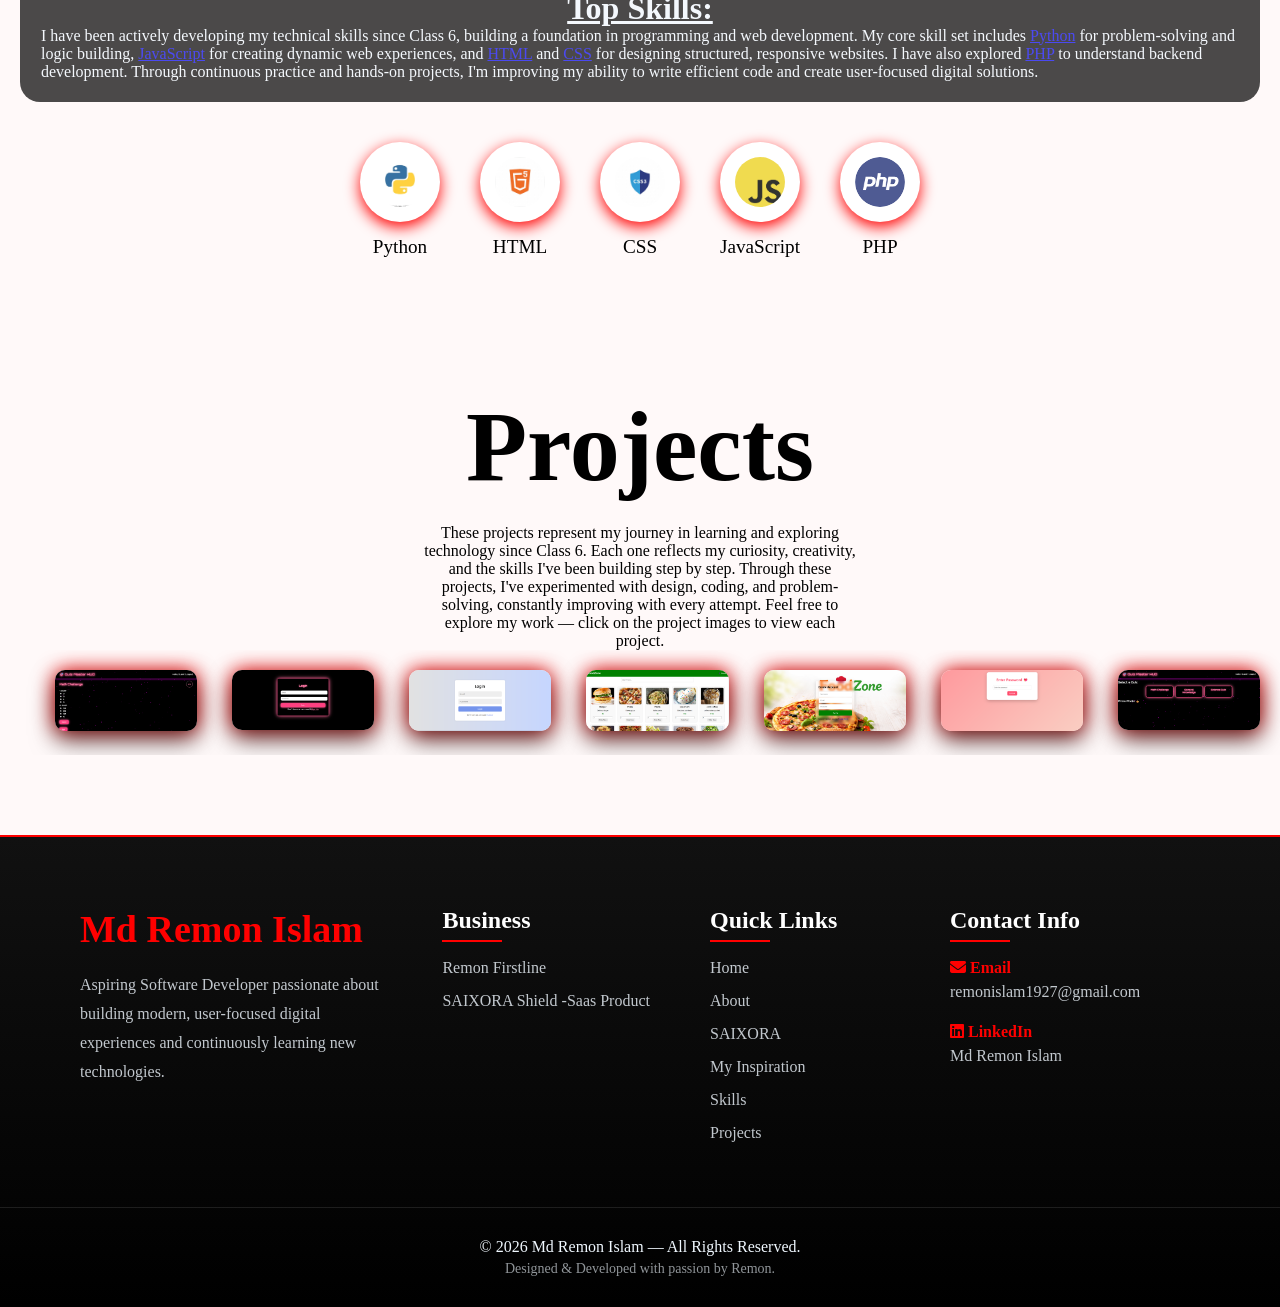
==== commit a4dc56e3: "Update print statement from 'Hello' to 'Goodbye'" ====
--- a/index.html
+++ b/index.html
@@ -755,11 +755,11 @@
 
                         <!-- REPLACE THIS NETLIFY URL -->
 
-                        <a href="https://saixora-landing-page-493979973871.asia-south1.run.app/"
+                        <a href="https://remonislam1927-art.github.io/saixora-shield-downloads/"
                             target="_blank"
                             rel="noopener noreferrer">
 
-                            SAIXORA Technology
+                            SAIXORA Shield -Saas Product
 
                         </a>
 
